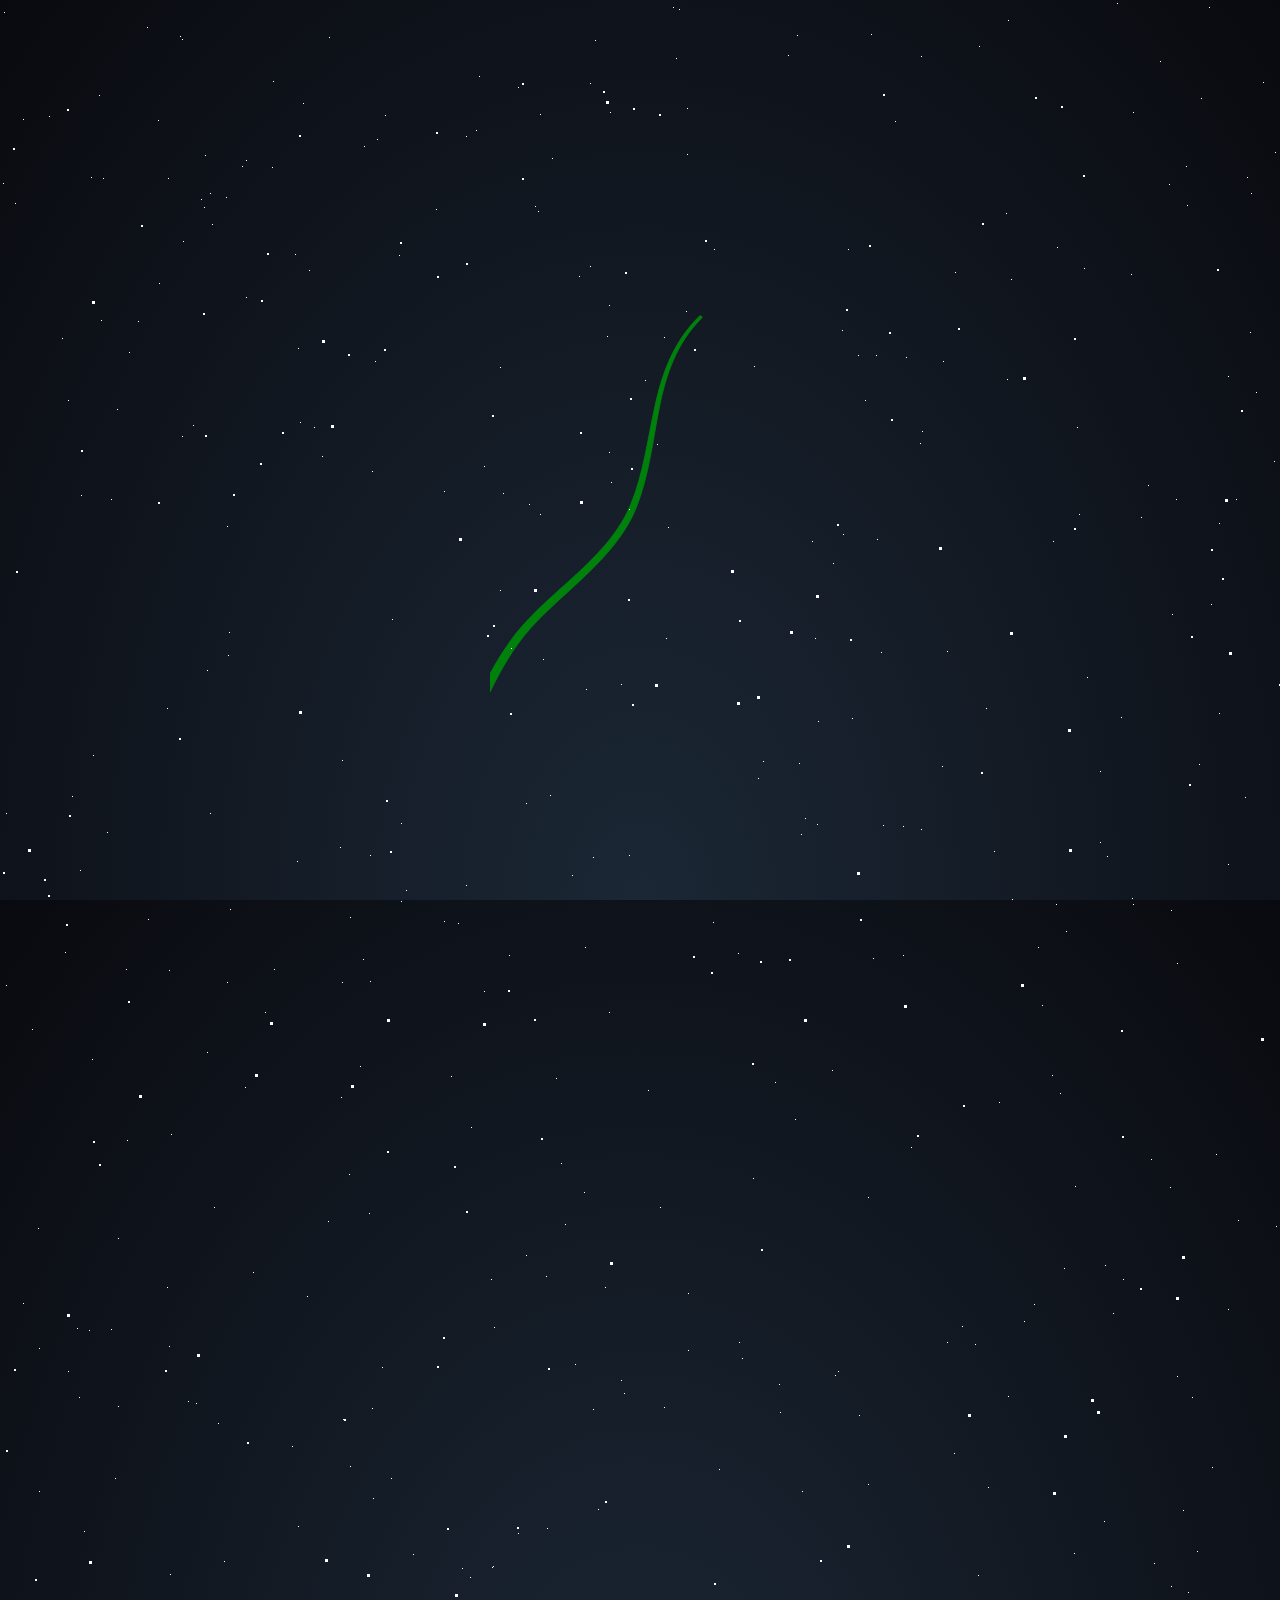
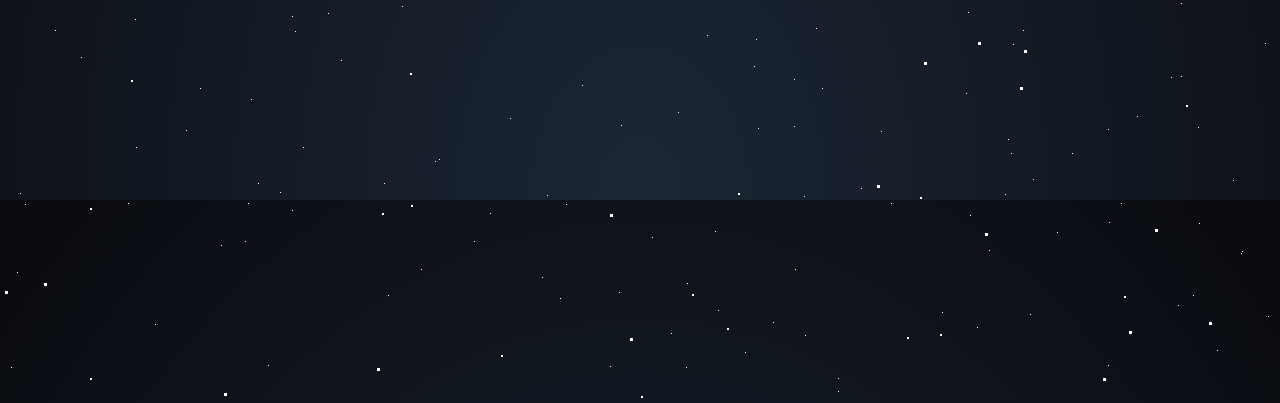
==== index.html @ ac20fe8d "commit" ====
<!DOCTYPE html>
<html lang="en">

<head>
   <meta charset="UTF-8">
   <title>SVG Flower with Stars Background</title>
   <link rel="stylesheet" href="src/style.css">

</head>

<body>

   <audio src="src/beatutiful.mp3" autoplay></audio>

   <div id="lyrics">

   </div>


   <div class="svg-container">
      <svg
   xmlns:dc="http://purl.org/dc/elements/1.1/"
   xmlns:cc="http://creativecommons.org/ns#"
   xmlns:rdf="http://www.w3.org/1999/02/22-rdf-syntax-ns#"
   xmlns:svg="http://www.w3.org/2000/svg"
   xmlns="http://www.w3.org/2000/svg"
   xmlns:sodipodi="http://sodipodi.sourceforge.net/DTD/sodipodi-0.dtd"
   xmlns:inkscape="http://www.inkscape.org/namespaces/inkscape"
   width="368.48474"
   height="605.69153"
   viewBox="0 0 368.48475 605.69154"
   id="svg2"
   version="1.1"
   inkscape:version="0.91 r13725"
   sodipodi:docname="flower.svg">
  <defs
     id="defs4" />
  <sodipodi:namedview
     id="base"
     pagecolor="#ffffff"
     bordercolor="#666666"
     borderopacity="1.0"
     inkscape:pageopacity="0.0"
     inkscape:pageshadow="2"
     inkscape:zoom="1.979899"
     inkscape:cx="271.61047"
     inkscape:cy="441.21893"
     inkscape:document-units="px"
     inkscape:current-layer="layer1"
     showgrid="false"
     units="px"
     inkscape:window-width="2560"
     inkscape:window-height="1017"
     inkscape:window-x="-8"
     inkscape:window-y="-8"
     inkscape:window-maximized="1"
     fit-margin-top="0"
     fit-margin-left="-10"
     fit-margin-right="0"
     fit-margin-bottom="0" />
  <metadata
     id="metadata7">
    <rdf:RDF>
      <cc:Work
         rdf:about="">
        <dc:format>image/svg+xml</dc:format>
        <dc:type
           rdf:resource="http://purl.org/dc/dcmitype/StillImage" />
        <dc:title></dc:title>
      </cc:Work>
    </rdf:RDF>
  </metadata>
  <g
     inkscape:label="Layer 1"
     inkscape:groupmode="layer"
     id="layer1"
     transform="translate(12.880377,-469.54497)"
     class="SVGFlower">
    <path
       style="color:#000000;font-style:normal;font-variant:normal;font-weight:normal;font-stretch:normal;font-size:medium;line-height:normal;font-family:sans-serif;text-indent:0;text-align:start;text-decoration:none;text-decoration-line:none;text-decoration-style:solid;text-decoration-color:#000000;letter-spacing:normal;word-spacing:normal;text-transform:none;direction:ltr;block-progression:tb;writing-mode:lr-tb;baseline-shift:baseline;text-anchor:start;white-space:normal;clip-rule:nonzero;display:inline;overflow:visible;visibility:visible;opacity:1;isolation:auto;mix-blend-mode:normal;color-interpolation:sRGB;color-interpolation-filters:linearRGB;solid-color:#000000;solid-opacity:1;fill:#00810b;fill-rule:nonzero;stroke:#00810b;stroke-width:1;stroke-linecap:round;stroke-linejoin:round;stroke-miterlimit:4;stroke-dashoffset:0;stroke-opacity:1;color-rendering:auto;image-rendering:auto;shape-rendering:auto;text-rendering:auto;enable-background:accumulate"
       d="m 244.40663,610.87485 c -32.74919,32.24532 -45.82166,70.70354 -54.78266,110.98655 -9.00856,40.4968 -13.73751,81.73332 -29.83986,120.86604 -12.00716,29.46002 -33.62572,53.93453 -57.81914,77.05034 -23.961354,22.89409 -51.010403,44.91283 -72.419036,68.56443 -10.632699,11.67529 -20.4263623,25.07939 -29.13470734,38.98689 -8.47704596,13.538 -15.97819966,27.571 -22.28686266,40.9957 -1.222167,2.6008 -0.152344,5.5796 2.248407,6.2604 0.324885,0.092 0.672106,0.1368 1.035841,0.1465 2.873846,0.076 5.222726,-0.7676 5.843016,-2.0985 12.41690266,-26.641 29.499519,-55.6338 49.318249,-77.96919 20.945443,-23.43109 46.967165,-44.78273 71.470143,-68.5818 24.2996,-23.60152 46.64856,-49.2342 59.0029,-80.45207 15.82282,-40.2177 20.04069,-82.86799 28.14253,-122.59914 8.14085,-39.92249 20.26307,-77.69866 51.80311,-109.57422 0.85371,-0.86278 0.85371,-2.19256 0,-2.33558 -0.40372,-0.0676 -0.79618,-0.14653 -1.16771,-0.24635 z"
       id="path4694"
       inkscape:connector-curvature="0"
       class="stem-big"
       sodipodi:nodetypes="cscscssccscscssccc" />
    <path
       style="color:#000000;font-style:normal;font-variant:normal;font-weight:normal;font-stretch:normal;font-size:medium;line-height:normal;font-family:sans-serif;text-indent:0;text-align:start;text-decoration:none;text-decoration-line:none;text-decoration-style:solid;text-decoration-color:#000000;letter-spacing:normal;word-spacing:normal;text-transform:none;direction:ltr;block-progression:tb;writing-mode:lr-tb;baseline-shift:baseline;text-anchor:start;white-space:normal;clip-rule:nonzero;display:inline;overflow:visible;visibility:visible;opacity:1;isolation:auto;mix-blend-mode:normal;color-interpolation:sRGB;color-interpolation-filters:linearRGB;solid-color:#000000;solid-opacity:1;fill:#00810b;fill-rule:nonzero;stroke:#00810b;stroke-width:1px;stroke-linecap:butt;stroke-linejoin:round;stroke-miterlimit:4;stroke-dashoffset:0;color-rendering:auto;image-rendering:auto;shape-rendering:auto;text-rendering:auto;enable-background:accumulate"
       d="m 195.80124,481.05266 c -15.82778,0.75176 -31.01445,7.65763 -40.65234,22.01367 -5.41324,8.06324 -8.02587,19.2076 -6.61133,29.31836 1.41453,10.11076 6.92409,19.22033 17.72265,22.94922 4.14882,1.43264 10.99605,0.50478 15.86329,-2.18359 2.43362,-1.34419 4.38599,-3.15245 5.14648,-5.42774 0.76049,-2.27529 -0.23951,-4.46639 -2.51255,-7.32729 l -0.29018,0.13003 c 2.13328,2.68499 2.50171,4.94543 1.85546,6.8789 -0.64624,1.93348 -2.38381,3.59996 -4.68164,4.86914 -4.59565,2.53838 -11.37188,3.38696 -15.05468,2.11524 -10.42467,-3.59978 -15.68163,-12.30032 -17.0586,-22.14258 -1.37697,-9.84226 1.19347,-20.79148 6.45118,-28.62305 9.44992,-14.07605 24.3003,-20.8328 39.86914,-21.57226 15.56884,-0.73946 31.83692,4.56425 43.99804,14.60742 35.74981,29.52368 34.33515,81.66697 4.46009,114.28237 l 2.94616,2.23632 c 30.23222,-33.00531 29.46715,-87.36246 -6.76953,-117.28822 -12.36511,-10.21163 -28.85385,-15.5877 -44.68164,-14.83594 z"
       id="path4700"
       inkscape:connector-curvature="0"
       sodipodi:nodetypes="ssssssccsssssssccss"
       class="stem-small" />
    <path
       style="color:#000000;font-style:normal;font-variant:normal;font-weight:normal;font-stretch:normal;font-size:medium;line-height:normal;font-family:sans-serif;text-indent:0;text-align:start;text-decoration:none;text-decoration-line:none;text-decoration-style:solid;text-decoration-color:#000000;letter-spacing:normal;word-spacing:normal;text-transform:none;direction:ltr;block-progression:tb;writing-mode:lr-tb;baseline-shift:baseline;text-anchor:start;white-space:normal;clip-rule:nonzero;display:inline;overflow:visible;visibility:visible;opacity:1;isolation:auto;mix-blend-mode:normal;color-interpolation:sRGB;color-interpolation-filters:linearRGB;solid-color:#000000;solid-opacity:1;fill:#00810b;fill-rule:evenodd;stroke:#00810b;stroke-width:1px;stroke-linecap:butt;stroke-linejoin:round;stroke-miterlimit:4;stroke-dashoffset:0;color-rendering:auto;image-rendering:auto;shape-rendering:auto;text-rendering:auto;enable-background:accumulate"
       d="m 276.44382,625.21086 c 4.25407,0.13319 8.47717,0.65148 12.58789,1.56446 16.44288,3.65188 31.09923,13.63407 38.5957,30.41406 4.20932,9.42208 4.92765,21.56699 1.61719,31.89844 -3.31046,10.33144 -10.72379,18.8698 -22.70312,20.82031 -4.59179,0.74764 -11.59687,-1.46184 -16.20313,-5.1543 -2.30313,-1.84623 -4.01712,-4.09074 -4.40039,-6.60156 -0.38327,-2.51082 0.8467,-4.98861 3.74147,-7.57043 l 0.0462,0.0286 c -2.7271,2.43228 -3.12827,5.23691 -2.79938,7.39146 0.32889,2.15454 1.85502,4.2215 4.03711,5.9707 4.36418,3.49841 11.31279,5.61764 15.41797,4.94922 11.58891,-1.88694 18.68242,-10.06541 21.91016,-20.13867 3.22773,-10.07326 2.51738,-22.02018 -1.57813,-31.1875 -7.35892,-16.47209 -21.70863,-26.24807 -37.89844,-29.84375 -16.1898,-3.59568 -34.20515,-0.98144 -48.77539,7.3457 -15.64208,8.93972 -26.38931,25.87372 -32.81802,42.65239 l -2.95585,-4.52626 c 6.50745,-16.98421 19.41913,-29.92983 35.27778,-38.99332 11.09995,-6.34381 24.13817,-9.4191 36.90039,-9.01953 z"
       id="path4702"
       inkscape:connector-curvature="0"
       sodipodi:nodetypes="cssssssccsssssssccssc"
       class="stem-small" />
    <g
       id="g5781"
       class="flower">
      <path
         inkscape:connector-curvature="0"
         id="path4734"
         d="m 303.40278,700.46724 c -3.53224,5.1313 -0.16621,12.59016 -5.93984,14.85187 -5.77402,2.2617 -8.77873,-5.1803 -14.74901,-6.71952 -5.97028,-1.53923 -10.71016,2.76401 -14.63336,-2.0816 -3.92321,-4.84561 2.1659,-9.22291 2.05707,-15.38164 -0.10884,-6.15872 -7.00797,-9.87432 -3.59947,-14.9967 3.4085,-5.12238 9.76524,-1.0184 15.53196,-3.134 5.76671,-2.1156 6.9188,-9.69654 12.8842,-7.97968 5.96539,1.71687 4.49519,9.60819 8.20569,14.59199 3.7105,4.98381 10.31763,3.89079 10.61351,10.00956 0.29587,6.11877 -6.83852,5.70842 -10.37075,10.83972 z"
         inkscape:transform-center-y="2.0661456"
         inkscape:transform-center-x="-0.33246363"
         style="fill:#ffd870;fill-opacity:1;fill-rule:nonzero;stroke:#fff5a2;stroke-width:7.72264194;stroke-linecap:butt;stroke-linejoin:round;stroke-miterlimit:4;stroke-dasharray:none;stroke-dashoffset:90;stroke-opacity:1" />
      <path
         inkscape:connector-curvature="0"
         id="path4738"
         d="m 297.8363,690.01812 a 9.5769472,8.080225 0.77906211 0 1 -9.68593,7.94925 9.5769472,8.080225 0.77906211 0 1 -9.46619,-8.20969 9.5769472,8.080225 0.77906211 0 1 9.68592,-7.94926 9.5769472,8.080225 0.77906211 0 1 9.4662,8.2097 z"
         style="fill:#a16c3f;fill-opacity:1;fill-rule:nonzero;stroke:#bd901f;stroke-width:2.24567938;stroke-linecap:butt;stroke-linejoin:round;stroke-miterlimit:4;stroke-dasharray:none;stroke-dashoffset:90;stroke-opacity:1" />
    </g>
    <g
       id="g5793"
       class="leaf">
      <path
         sodipodi:nodetypes="cscsc"
         inkscape:connector-curvature="0"
         id="path4811-5-8"
         d="m 188.89562,771.01244 c 0,0 5.67345,-28.05845 26.64143,-47.73756 20.968,-19.67911 41.94919,-16.63686 41.94919,-16.63686 0,0 1.70689,21.13179 -19.26111,40.81091 -20.96798,19.67909 -49.32951,23.56351 -49.32951,23.56351 z"
         style="fill:#2da537;fill-opacity:1;fill-rule:evenodd;stroke:none;stroke-width:1px;stroke-linecap:butt;stroke-linejoin:miter;stroke-opacity:1" />
      <path
         sodipodi:nodetypes="ccccccccccccccccccccccccccccccccccccccc"
         inkscape:connector-curvature="0"
         id="path4820-3-1"
         d="m 204.81964,763.10664 -6.45442,-0.98169 -0.81302,-6.76172 m 11.35478,3.9073 -6.45442,-0.98169 -0.81302,-6.76173 m 11.35479,3.9073 -6.45443,-0.98169 -0.81302,-6.76172 m 15.44628,5.06044 -10.54591,-2.13483 -1.54025,-11.36348 m 12.08205,8.50907 -6.45444,-0.98171 -0.81301,-6.76171 m 11.3548,3.9073 -6.45444,-0.98171 -0.81302,-6.76171 m 11.35479,3.90731 -6.45443,-0.98169 -0.81302,-6.76173 m 11.35481,3.9073 -6.45443,-0.98169 -0.81302,-6.76173 m 15.44626,5.06044 -10.54589,-2.13482 -1.54025,-11.36349 m 12.08205,8.50907 -6.45444,-0.9817 -0.81301,-6.76171 m 11.35479,3.9073 -6.45443,-0.98171 -0.81302,-6.76171 m 11.35479,3.9073 -6.45443,-0.98169 -0.81302,-6.76172 m 11.35481,3.90731 -6.45443,-0.98171 -0.81302,-6.76172"
         style="fill:none;fill-rule:evenodd;stroke:#00810b;stroke-width:1.12111151px;stroke-linecap:round;stroke-linejoin:round;stroke-opacity:1" />
      <path
         inkscape:connector-curvature="0"
         id="path4851-1"
         d="m 183.89932,778.11772 34.79362,-33.61585 34.86212,-33.54286 a 0.52051605,0.52051605 0 0 0 -0.71242,-0.75908 l -35.68415,32.667 -35.75265,32.59401 a 1.821807,1.821807 0 1 0 2.49348,2.65678 z"
         style="fill:#00810b;fill-opacity:1;fill-rule:evenodd;stroke:none;stroke-width:1px;stroke-linecap:butt;stroke-linejoin:miter;stroke-opacity:1" />
    </g>
    <g
       id="g5798"
       class="leaf">
      <path
         sodipodi:nodetypes="cscsc"
         inkscape:connector-curvature="0"
         id="path4811-5-8-6"
         d="m 185.891,730.59468 c 0,0 -20.28002,-15.51446 -27.86424,-40.01734 -7.58423,-24.5029 3.05467,-40.13667 3.05467,-40.13667 0,0 17.61053,6.8899 25.19475,31.3928 7.58423,24.50288 -0.38518,48.76121 -0.38518,48.76121 z"
         style="fill:#2da537;fill-opacity:1;fill-rule:evenodd;stroke:none;stroke-width:1px;stroke-linecap:butt;stroke-linejoin:miter;stroke-opacity:1" />
      <path
         sodipodi:nodetypes="ccccccccccccccccccccccccccccccccccccccc"
         inkscape:connector-curvature="0"
         id="path4820-3-1-8"
         d="m 185.77538,714.73715 -3.30957,4.7915 -5.73927,-1.99068 m 7.57043,-7.57726 -3.30957,4.7915 -5.73927,-1.99068 m 7.57042,-7.57726 -3.30957,4.7915 -5.73927,-1.99069 m 10.094,-10.40715 -5.83314,7.62139 -9.71317,-3.20597 m 11.54433,-6.36196 -3.30958,4.7915 -5.73927,-1.99069 m 7.57044,-7.57727 -3.30959,4.79152 -5.73926,-1.99069 m 7.57043,-7.57726 -3.30957,4.79151 -5.73928,-1.99069 m 7.57044,-7.57727 -3.30958,4.79151 -5.73927,-1.99069 m 10.09399,-10.40715 -5.83313,7.62139 -9.71317,-3.20598 m 11.54433,-6.36196 -3.30958,4.7915 -5.73926,-1.99068 m 7.57042,-7.57726 -3.30957,4.7915 -5.73927,-1.99068 m 7.57042,-7.57726 -3.30957,4.7915 -5.73926,-1.99069 m 7.57043,-7.57726 -3.30958,4.7915 -5.73927,-1.99069"
         style="fill:none;fill-rule:evenodd;stroke:#00810b;stroke-width:1px;stroke-linecap:round;stroke-linejoin:round;stroke-opacity:1" />
      <path
         inkscape:connector-curvature="0"
         id="path4851-1-2"
         d="M 189.63542,737.37752 176.2799,696.34265 163.00967,655.28137 a 0.46428941,0.46428941 0 0 0 -0.88706,0.27456 l 12.24671,41.37808 12.16142,41.40449 a 1.6250016,1.6250016 0 0 0 3.10468,-0.96098 z"
         style="fill:#00810b;fill-opacity:1;fill-rule:evenodd;stroke:none;stroke-width:1px;stroke-linecap:butt;stroke-linejoin:miter;stroke-opacity:1" />
    </g>
    <g
       id="g5808"
       class="leaf">
      <path
         sodipodi:nodetypes="cscsc"
         inkscape:connector-curvature="0"
         id="path4811-5-8-1"
         d="m 248.55893,613.29183 c 0,0 9.58676,-12.88213 24.93162,-17.85576 15.34488,-4.97363 25.26464,1.58601 25.26464,1.58601 0,0 -4.18565,11.13151 -19.53053,16.10513 -15.34488,4.97363 -30.66573,0.16462 -30.66573,0.16462 z"
         style="fill:#2da537;fill-opacity:1;fill-rule:evenodd;stroke:none;stroke-width:1px;stroke-linecap:butt;stroke-linejoin:miter;stroke-opacity:1" />
      <path
         sodipodi:nodetypes="ccccccccccccccccccccccccccccccccccccccc"
         inkscape:connector-curvature="0"
         id="path4820-3-1-7"
         d="m 258.52965,613.08683 -3.04065,-2.04119 1.20395,-3.62562 m 4.82797,4.69729 -3.04066,-2.04119 1.20395,-3.62562 m 4.82797,4.69729 -3.04065,-2.04117 1.20395,-3.62563 m 6.62854,6.26057 -4.84122,-3.60446 1.93497,-6.13468 m 4.09691,7.20634 -3.04066,-2.04119 1.20395,-3.62562 m 4.82798,4.6973 -3.04066,-2.04119 1.20395,-3.62562 m 4.82797,4.6973 -3.04066,-2.04119 1.20395,-3.62563 m 4.82798,4.6973 -3.04066,-2.04118 1.20395,-3.62563 m 6.62854,6.26058 -4.84122,-3.60446 1.93497,-6.13469 m 4.09691,7.20634 -3.04065,-2.04118 1.20395,-3.62562 m 4.82797,4.69729 -3.04066,-2.04118 1.20395,-3.62562 m 4.82797,4.69729 -3.04066,-2.04119 1.20395,-3.62562 m 4.82798,4.6973 -3.04066,-2.04119 1.20395,-3.62563"
         style="fill:none;fill-rule:evenodd;stroke:#00810b;stroke-width:0.62888545px;stroke-linecap:round;stroke-linejoin:round;stroke-opacity:1" />
      <path
         inkscape:connector-curvature="0"
         id="path4851-1-3"
         d="m 244.32492,615.70303 25.69253,-8.74073 25.70984,-8.68731 a 0.29198633,0.29198633 0 0 0 -0.18006,-0.55552 l -25.9176,8.04634 -25.93491,7.99292 a 1.0219411,1.0219411 0 1 0 0.6302,1.9443 z"
         style="fill:#00810b;fill-opacity:1;fill-rule:evenodd;stroke:none;stroke-width:1px;stroke-linecap:butt;stroke-linejoin:miter;stroke-opacity:1" />
    </g>
    <g
       id="g5818"
       class="leaf">
      <path
         sodipodi:nodetypes="cscsc"
         inkscape:connector-curvature="0"
         id="path4811-5-8-3"
         d="m 319.26446,642.30107 c 0,0 11.69365,-2.63392 22.80265,2.0111 11.10902,4.64503 13.53724,13.18375 13.53724,13.18375 0,0 -7.78348,4.26888 -18.8925,-0.37614 -11.109,-4.64503 -17.44739,-14.81871 -17.44739,-14.81871 z"
         style="fill:#2da537;fill-opacity:1;fill-rule:evenodd;stroke:none;stroke-width:1px;stroke-linecap:butt;stroke-linejoin:miter;stroke-opacity:1" />
      <path
         sodipodi:nodetypes="ccccccccccccccccccccccccccccccccccccccc"
         inkscape:connector-curvature="0"
         id="path4820-3-1-87"
         d="m 325.01102,647.03348 -0.72948,-2.63462 2.44488,-1.46791 m 0.45012,5.008 -0.72948,-2.63461 2.44489,-1.46792 m 0.45011,5.00799 -0.72946,-2.63459 2.44487,-1.46793 m 0.70968,6.76893 -0.98903,-4.39552 4.07899,-2.53342 m -1.184,6.07348 -0.72947,-2.63459 2.44487,-1.46793 m 0.45013,5.008 -0.72949,-2.6346 2.44488,-1.46792 m 0.45012,5.008 -0.72947,-2.6346 2.44488,-1.46793 m 0.45013,5.008 -0.72948,-2.63459 2.44489,-1.46793 m 0.70967,6.76893 -0.98903,-4.39553 4.07899,-2.53342 m -1.18399,6.0735 -0.72947,-2.63462 2.44488,-1.46791 m 0.45012,5.008 -0.72947,-2.63461 2.44488,-1.46792 m 0.45012,5.008 -0.72947,-2.63461 2.44488,-1.46792 m 0.45011,5.00801 -0.72947,-2.63461 2.44488,-1.46792"
         style="fill:none;fill-rule:evenodd;stroke:#00810b;stroke-width:0.4694398px;stroke-linecap:round;stroke-linejoin:round;stroke-opacity:1" />
      <path
         inkscape:connector-curvature="0"
         id="path4851-1-5"
         d="m 315.69405,641.60775 18.80119,7.54335 18.78502,7.58201 a 0.21795419,0.21795419 0 0 0 0.16816,-0.40216 l -18.59099,-8.04606 -18.57482,-8.08472 a 0.76283969,0.76283969 0 0 0 -0.58856,1.40758 z"
         style="fill:#00810b;fill-opacity:1;fill-rule:evenodd;stroke:none;stroke-width:1px;stroke-linecap:butt;stroke-linejoin:miter;stroke-opacity:1" />
    </g>
    <g
       id="g5813"
       class="leaf">
      <path
         sodipodi:nodetypes="cscsc"
         inkscape:connector-curvature="0"
         id="path4811-5-8-3-9"
         d="m 252.63271,597.33553 c 0,0 -6.75094,-9.90474 -6.51827,-21.94352 0.23267,-12.03878 7.27937,-17.43786 7.27937,-17.43786 0,0 6.83284,5.66731 6.60017,17.7061 -0.23267,12.03878 -7.36127,21.67528 -7.36127,21.67528 z"
         style="fill:#2da537;fill-opacity:1;fill-rule:evenodd;stroke:none;stroke-width:1px;stroke-linecap:butt;stroke-linejoin:miter;stroke-opacity:1" />
      <path
         sodipodi:nodetypes="ccccccccccccccccccccccccccccccccccccccc"
         inkscape:connector-curvature="0"
         id="path4820-3-1-87-7"
         d="m 254.91931,590.25102 -2.18152,1.64752 -2.26438,-1.73345 m 4.49124,-2.26083 -2.18151,1.64751 -2.26438,-1.73344 m 4.49124,-2.26083 -2.18151,1.64749 -2.26437,-1.73344 m 6.0332,-3.14997 -3.72346,2.53664 -3.8563,-2.861 m 6.08315,-1.13326 -2.1815,1.6475 -2.26437,-1.73343 m 4.49124,-2.26085 -2.18151,1.64753 -2.26437,-1.73345 m 4.49124,-2.26083 -2.18151,1.6475 -2.26439,-1.73344 m 4.49125,-2.26085 -2.18151,1.64752 -2.26439,-1.73345 m 6.03322,-3.14998 -3.72348,2.53665 -3.85629,-2.861 m 6.08316,-1.13327 -2.18152,1.6475 -2.26437,-1.73343 m 4.49124,-2.26085 -2.18151,1.64751 -2.26438,-1.73345 m 4.49124,-2.26083 -2.18152,1.64751 -2.26437,-1.73345 m 4.49126,-2.26083 -2.18152,1.64751 -2.26437,-1.73345"
         style="fill:none;fill-rule:evenodd;stroke:#00810b;stroke-width:0.4694398px;stroke-linecap:round;stroke-linejoin:round;stroke-opacity:1" />
      <path
         inkscape:connector-curvature="0"
         id="path4851-1-5-3"
         d="m 253.30144,600.91061 0.0981,-20.25776 0.13996,-20.25696 a 0.21795419,0.21795419 0 0 0 -0.43582,-0.008 l -0.64284,20.24723 -0.68475,20.24643 a 0.76284261,0.76284261 0 0 0 1.5254,0.0295 z"
         style="fill:#00810b;fill-opacity:1;fill-rule:evenodd;stroke:none;stroke-width:1px;stroke-linecap:butt;stroke-linejoin:miter;stroke-opacity:1" />
    </g>
    <g
       id="g5833"
       class="leaf">
      <path
         sodipodi:nodetypes="cscsc"
         inkscape:connector-curvature="0"
         id="path4811-5-8-3-0"
         d="m 181.15888,483.20822 c 0,0 -6.98706,3.10533 -14.51567,1.58418 -7.52861,-1.52115 -10.11199,-6.56016 -10.11199,-6.56016 0,0 4.33711,-3.64073 11.86573,-2.11959 7.52861,1.52115 12.76193,7.09557 12.76193,7.09557 z"
         style="fill:#2da537;fill-opacity:1;fill-rule:evenodd;stroke:none;stroke-width:1px;stroke-linecap:butt;stroke-linejoin:miter;stroke-opacity:1" />
      <path
         sodipodi:nodetypes="ccccccccccccccccccccccccccccccccccccccc"
         inkscape:connector-curvature="0"
         id="path4820-3-1-87-6"
         d="m 176.97404,480.964 0.78474,1.55725 -1.3465,1.22305 m -0.90582,-3.07682 0.78474,1.55724 -1.34651,1.22306 m -0.90582,-3.07681 0.78474,1.55723 -1.3465,1.22305 m -1.28769,-4.14608 1.16661,2.62649 -2.23597,2.0933 m -0.0163,-3.94704 0.78474,1.55723 -1.3465,1.22306 m -0.90582,-3.07682 0.78475,1.55723 -1.3465,1.22305 m -0.90583,-3.07681 0.78474,1.55724 -1.3465,1.22305 m -0.90583,-3.07682 0.78475,1.55724 -1.34652,1.22306 m -1.28768,-4.14606 1.16661,2.62648 -2.23597,2.0933 m -0.0164,-3.94706 0.78474,1.55724 -1.3465,1.22305 m -0.90583,-3.07681 0.78475,1.55724 -1.34651,1.22306 m -0.90582,-3.07682 0.78474,1.55724 -1.3465,1.22305 m -0.90583,-3.07682 0.78476,1.55725 -1.34651,1.22304"
         style="fill:none;fill-rule:evenodd;stroke:#00810b;stroke-width:0.29944685px;stroke-linecap:round;stroke-linejoin:round;stroke-opacity:1" />
      <path
         inkscape:connector-curvature="0"
         id="path4851-1-5-0"
         d="m 183.47888,483.19692 -12.70198,-2.37549 -12.69669,-2.4017 a 0.13903683,0.13903683 0 1 0 -0.0551,0.27256 l 12.63314,2.71617 12.62785,2.74238 a 0.48660112,0.48660112 0 0 0 0.19274,-0.95392 z"
         style="fill:#00810b;fill-opacity:1;fill-rule:evenodd;stroke:none;stroke-width:1px;stroke-linecap:butt;stroke-linejoin:miter;stroke-opacity:1" />
    </g>
    <g
       id="g5828"
       class="leaf">
      <path
         sodipodi:nodetypes="cscsc"
         inkscape:connector-curvature="0"
         id="path4811-5-8-3-0-3"
         d="m 174.32893,488.39288 c 0,0 0.74467,6.1058 -2.19719,11.53948 -2.94184,5.4337 -7.42622,6.23525 -7.42622,6.23525 0,0 -1.78014,-4.19322 1.16171,-9.62692 2.94184,-5.43369 8.4617,-8.14781 8.4617,-8.14781 z"
         style="fill:#2da537;fill-opacity:1;fill-rule:evenodd;stroke:none;stroke-width:1px;stroke-linecap:butt;stroke-linejoin:miter;stroke-opacity:1" />
      <path
         sodipodi:nodetypes="ccccccccccccccccccccccccccccccccccccccc"
         inkscape:connector-curvature="0"
         id="path4820-3-1-87-6-4"
         d="m 171.61769,491.0841 1.38263,-0.23724 0.62402,1.32366 m -2.58011,-0.0272 1.38263,-0.23724 0.62402,1.32367 m -2.58012,-0.0272 1.38263,-0.23724 0.62401,1.32365 m -3.49254,0.015 2.29505,-0.27938 1.08417,2.2127 m -3.04024,-0.91629 1.38262,-0.23724 0.62403,1.32367 m -2.58012,-0.0272 1.38263,-0.23723 0.624,1.32365 m -2.5801,-0.0272 1.38263,-0.23723 0.62401,1.32366 m -2.58011,-0.0272 1.38263,-0.23724 0.62401,1.32367 m -3.49252,0.015 2.29504,-0.27938 1.08416,2.21269 m -3.04027,-0.91621 1.38263,-0.23724 0.62402,1.32366 m -2.58011,-0.0272 1.38263,-0.23723 0.62402,1.32366 m -2.58012,-0.0272 1.38263,-0.23723 0.62402,1.32365 m -2.58013,-0.0272 1.38264,-0.23723 0.62401,1.32365"
         style="fill:none;fill-rule:evenodd;stroke:#00810b;stroke-width:0.240897px;stroke-linecap:round;stroke-linejoin:round;stroke-opacity:1" />
      <path
         inkscape:connector-curvature="0"
         id="path4851-1-5-0-8"
         d="m 174.86618,486.60547 -4.8165,9.21245 -4.83542,9.2022 a 0.11184924,0.11184924 0 1 0 0.19672,0.1065 l 5.06238,-9.07932 5.0813,-9.06907 a 0.39145761,0.39145761 0 0 0 -0.68848,-0.37276 z"
         style="fill:#00810b;fill-opacity:1;fill-rule:evenodd;stroke:none;stroke-width:1px;stroke-linecap:butt;stroke-linejoin:miter;stroke-opacity:1" />
    </g>
    <g
       id="g5823"
       class="leaf">
      <path
         sodipodi:nodetypes="cscsc"
         inkscape:connector-curvature="0"
         id="path4811-5-8-3-0-5"
         d="m 322.02357,651.42713 c 0,0 3.14869,6.96763 1.67435,14.50556 -1.47434,7.5379 -6.4972,10.15255 -6.4972,10.15255 0,0 -3.66761,-4.31441 -2.19329,-11.85233 1.47434,-7.53791 7.01614,-12.80578 7.01614,-12.80578 z"
         style="fill:#2da537;fill-opacity:1;fill-rule:evenodd;stroke:none;stroke-width:1px;stroke-linecap:butt;stroke-linejoin:miter;stroke-opacity:1" />
      <path
         sodipodi:nodetypes="ccccccccccccccccccccccccccccccccccccccc"
         inkscape:connector-curvature="0"
         id="path4820-3-1-87-6-3"
         d="m 319.80539,655.62584 1.55235,-0.7944 1.23141,1.33887 m -3.07114,0.92492 1.55233,-0.7944 1.23141,1.33888 m -3.07113,0.92493 1.55232,-0.7944 1.2314,1.33887 m -4.138,1.31343 2.61918,-1.18291 2.10717,2.22292 m -3.94688,0.0408 1.55233,-0.7944 1.23141,1.33886 m -3.07115,0.92494 1.55233,-0.79442 1.23141,1.33888 m -3.07114,0.92492 1.55234,-0.7944 1.2314,1.33888 m -3.07114,0.92492 1.55233,-0.7944 1.23142,1.33888 m -4.13799,1.31342 2.61918,-1.1829 2.10716,2.22293 m -3.94688,0.0409 1.55233,-0.7944 1.23139,1.33886 m -3.07112,0.92493 1.55234,-0.79441 1.2314,1.3389 m -3.07114,0.92491 1.55234,-0.7944 1.23139,1.33887 m -3.07113,0.92494 1.55235,-0.79443 1.23138,1.33889"
         style="fill:none;fill-rule:evenodd;stroke:#00810b;stroke-width:0.29944685px;stroke-linecap:round;stroke-linejoin:round;stroke-opacity:1" />
      <path
         inkscape:connector-curvature="0"
         id="path4851-1-5-0-2"
         d="m 321.99785,649.10725 -2.29651,12.71649 -2.32275,12.71135 a 0.13902889,0.13902889 0 0 0 0.27288,0.0534 l 2.63762,-12.64978 2.66386,-12.64464 a 0.48660112,0.48660112 0 0 0 -0.9551,-0.1868 z"
         style="fill:#00810b;fill-opacity:1;fill-rule:evenodd;stroke:none;stroke-width:1px;stroke-linecap:butt;stroke-linejoin:miter;stroke-opacity:1" />
    </g>
    <g
       id="g5803"
       class="leaf">
      <path
         sodipodi:nodetypes="cscsc"
         inkscape:connector-curvature="0"
         id="path4811-5-8-3-0-4"
         d="m 214.28335,648.04094 c 0,0 -14.98812,-12.65065 -19.90423,-31.72979 -4.9161,-19.07913 3.82258,-30.68204 3.82258,-30.68204 0,0 13.25766,5.93512 18.17381,25.01427 4.9161,19.07913 -2.09216,37.39756 -2.09216,37.39756 z"
         style="fill:#2da537;fill-opacity:1;fill-rule:evenodd;stroke:none;stroke-width:1px;stroke-linecap:butt;stroke-linejoin:miter;stroke-opacity:1" />
      <path
         sodipodi:nodetypes="ccccccccccccccccccccccccccccccccccccccc"
         inkscape:connector-curvature="0"
         id="path4820-3-1-87-6-9"
         d="m 214.77892,635.87005 -2.71584,3.55432 -4.33005,-1.73882 m 6.08756,-5.53466 -2.71581,3.5543 -4.33008,-1.73881 m 6.08753,-5.53466 -2.71578,3.55428 -4.33006,-1.7388 m 8.12804,-7.6129 -4.75627,5.63251 -7.33424,-2.81766 m 9.09177,-4.45561 -2.7158,3.55428 -4.33007,-1.73879 m 6.08757,-5.53467 -2.71578,3.5543 -4.33005,-1.73879 m 6.08754,-5.53467 -2.71583,3.55428 -4.33004,-1.73879 m 6.08755,-5.5347 -2.7158,3.55432 -4.3301,-1.73883 m 8.128,-7.61286 -4.75624,5.63249 -7.33425,-2.81764 m 9.09167,-4.45596 -2.71582,3.55429 -4.33004,-1.7388 m 6.08752,-5.53468 -2.7158,3.55432 -4.33009,-1.73882 m 6.08757,-5.53466 -2.71581,3.55428 -4.33005,-1.73879 m 6.08754,-5.53469 -2.71581,3.55435 -4.33004,-1.73882"
         style="fill:none;fill-rule:evenodd;stroke:#00810b;stroke-width:0.76812828px;stroke-linecap:round;stroke-linejoin:round;stroke-opacity:1" />
      <path
         inkscape:connector-curvature="0"
         id="path4851-1-5-0-4"
         d="m 216.90629,653.38299 -8.73496,-31.97587 -8.66854,-31.99298 a 0.35663124,0.35663124 0 1 0 -0.6907,0.17798 l 7.87158,32.19833 7.80516,32.21544 a 1.2482104,1.2482104 0 1 0 2.41746,-0.6229 z"
         style="fill:#00810b;fill-opacity:1;fill-rule:evenodd;stroke:none;stroke-width:1px;stroke-linecap:butt;stroke-linejoin:miter;stroke-opacity:1" />
    </g>
    <g
       id="g5785"
       class="flower">
      <path
         inkscape:connector-curvature="0"
         id="path4734-0"
         d="m 269.59669,521.40757 c -4.77121,6.57743 -0.6221,16.41208 -8.22368,19.17544 -7.60207,2.76332 -11.28057,-7.0377 -19.0162,-9.23706 -7.73563,-2.19937 -14.05493,3.2594 -19.01473,-3.18554 -4.9598,-6.44493 3.12127,-11.95685 3.17764,-19.99126 0.0564,-8.03441 -8.82039,-13.10165 -4.21082,-19.67143 4.60957,-6.56979 12.76656,-1.01358 20.35442,-3.58663 7.58785,-2.57305 9.33425,-12.42142 17.05779,-9.99058 7.72353,2.43084 5.55233,12.67371 10.23031,19.292 4.67799,6.61831 13.32881,5.40575 13.51763,13.39408 0.18881,7.98835 -9.10115,7.22355 -13.87236,13.80098 z"
         inkscape:transform-center-y="2.8539885"
         inkscape:transform-center-x="-0.5523603"
         style="fill:#ffd870;fill-opacity:1;fill-rule:nonzero;stroke:#fff5a2;stroke-width:10.07331371;stroke-linecap:butt;stroke-linejoin:round;stroke-miterlimit:4;stroke-dasharray:none;stroke-dashoffset:90;stroke-opacity:1" />
      <path
         inkscape:connector-curvature="0"
         id="path4738-3"
         d="m 262.67448,507.6027 a 12.492045,10.539741 2.1934756 0 1 -12.88629,10.0539 12.492045,10.539741 2.1934756 0 1 -12.0795,-11.01014 12.492045,10.539741 2.1934756 0 1 12.8863,-10.05389 12.492045,10.539741 2.1934756 0 1 12.07949,11.01013 z"
         style="fill:#a16c3f;fill-opacity:1;fill-rule:nonzero;stroke:#bd901f;stroke-width:2.92923498;stroke-linecap:butt;stroke-linejoin:round;stroke-miterlimit:4;stroke-dasharray:none;stroke-dashoffset:90;stroke-opacity:1" />
    </g>
    <g
       id="g5789"
       class="flower">
      <path
         inkscape:connector-curvature="0"
         id="path4734-2"
         d="m 196.57851,538.86156 c 1.9214,4.23904 7.99235,4.96145 7.21316,9.52817 -0.77935,4.56696 -6.70018,3.61985 -9.98742,6.84667 -3.28725,3.22682 -2.36143,7.9193 -6.97502,8.56117 -4.6136,0.64187 -5.06652,-4.94256 -9.04945,-7.24787 -3.98294,-2.30532 -9.02104,0.6766 -10.98444,-3.47982 -1.96341,-4.15642 3.11405,-6.6415 3.98407,-11.14746 0.87003,-4.50595 -3.53674,-8.16658 -0.13771,-11.32177 3.39903,-3.15519 7.88174,0.82869 12.50174,0.37623 4.62001,-0.45246 6.46846,-5.10186 10.49796,-2.93164 4.0295,2.17022 1.01571,6.57728 2.93711,10.81632 z"
         inkscape:transform-center-y="2.5425327"
         inkscape:transform-center-x="-1.7967114"
         style="fill:#ffd870;fill-opacity:1;fill-rule:nonzero;stroke:#fff5a2;stroke-width:5.76969385;stroke-linecap:butt;stroke-linejoin:round;stroke-miterlimit:4;stroke-dasharray:none;stroke-dashoffset:90;stroke-opacity:1" />
      <path
         inkscape:connector-curvature="0"
         id="path4738-0"
         d="m 187.7455,538.39407 a 6.0368495,7.1550717 31.853681 0 1 1.35159,9.26347 6.0368495,7.1550717 31.853681 0 1 -8.90379,2.89155 6.0368495,7.1550717 31.853681 0 1 -1.3516,-9.26347 6.0368495,7.1550717 31.853681 0 1 8.9038,-2.89155 z"
         style="fill:#a16c3f;fill-opacity:1;fill-rule:nonzero;stroke:#bd901f;stroke-width:1.6777786;stroke-linecap:butt;stroke-linejoin:round;stroke-miterlimit:4;stroke-dasharray:none;stroke-dashoffset:90;stroke-opacity:1" />
    </g>
  </g>
</svg>
   </div>


   <div id="stars-container">

      <div id='stars'></div>
      <div id='stars2'></div>
      <div id='stars3'></div>

   </div>


   <script src="src/anim.js"></script>

</body>

</html>
---- src/style.css ----
html {
  height: 100%;
  background: radial-gradient(ellipse at bottom, #1b2735 0%, #090a0f 100%);
  overflow: hidden;
}

body {
  margin: 0;
  display: flex;
  flex-direction: column;
  align-items: center;
  justify-content: center;
  height: 100vh; /* Ocupa toda la altura de la ventana */
}

#lyrics {
  font-size: 2rem; /* Tamaño de fuente adaptable */
  font-family: "Franklin Gothic Medium", "Arial Narrow", Arial, sans-serif;
  color: white; /* Más visible */
  text-align: center;
  position: absolute;
  top: 50%; /* Centrado verticalmente */
  left: 50%; /* Centrado horizontalmente */
  transform: translate(-50%, -50%);
  z-index: 1; /* Ajustado a un número entero */
  font-weight: bold;
  letter-spacing: 4px;
  opacity: 0; /* Empieza invisible */
  transition: opacity 0.5s; /* Transición suave de opacidad */
}

.svg-container {
  width: 75%; /* Ancho adaptable */
  max-width: 300px; /* Ancho máximo */
}

svg {
  width: 100%; /* El SVG se adapta al ancho del contenedor */
  height: auto; /* Mantiene la relación de aspecto */
}

#stars-container{
  position: absolute;
  width: 100%;
  height: 100%;
  background: transparent;
  z-index: 0; /* Asegúrate de que estén detrás del contenido */
}
#stars {
  width: 1px;
  height: 1px;
  background: transparent;
  box-shadow: 698px 11417px #FFF , 883px 825px #FFF , 4px 12px #FFF , 1594px 611px #FFF , 1177px 963px #FFF , 645px 380px #FFF , 586px 689px #FFF , 476px 130px #FFF , 687px 154px #FFF , 1074px 1553px #FFF , 560px 1898px #FFF , 1132px 898px #FFF , 738px 953px #FFF , 921px 829px #FFF , 1598px 32px #FFF , 1822px 798px #FFF , 1417px 579px #FFF , 1656px 818px #FFF , 1467px 680px #FFF , 218px 1423px #FFF , 565px 1224px #FFF , 920px 443px #FFF , 590px 266px #FFF , 848px 249px #FFF , 1100px 771px #FFF , 518px 87px #FFF , 227px 526px #FFF , 1419px 1738px #FFF , 1823px 1212px #FFF , 155px 1924px #FFF , 1526px 1777px #FFF , 1530px 1954px #FFF , 1760px 1066px #FFF , 610px 112px #FFF , 1833px 344px #FFF , 657px 444px #FFF , 805px 1935px #FFF , 1934px 83px #FFF , 1990px 908px #FFF , 444px 491px #FFF , 1219px 523px #FFF , 268px 1965px #FFF , 170px 1574px #FFF , 1646px 1422px #FFF , 775px 1082px #FFF , 1432px 586px #FFF , 99px 95px #FFF , 25px 1804px #FFF , 590px 83px #FFF , 228px 655px #FFF , 804px 1796px #FFF , 954px 1453px #FFF , 652px 1837px #FFF , 1578px 748px #FFF , 1131px 274px #FFF , 1169px 184px #FFF , 1113px 1313px #FFF , 171px 1134px #FFF , 91px 177px #FFF , 1600px 1568px #FFF , 1256px 392px #FFF , 1121px 717px #FFF , 1301px 901px #FFF , 1451px 777px #FFF , 1154px 1563px #FFF , 1519px 1336px #FFF , 1006px 213px #FFF , 451px 1076px #FFF , 715px 1831px #FFF , 822px 1688px #FFF , 148px 919px #FFF , 1596px 121px #FFF , 39px 1348px #FFF , 832px 1070px #FFF , 1216px 1154px #FFF , 350px 1466px #FFF , 1170px 1187px #FFF , 1672px 1482px #FFF , 1557px 915px #FFF , 364px 146px #FFF , 363px 959px #FFF , 1310px 764px #FFF , 906px 357px #FFF , 1916px 1132px #FFF , 895px 121px #FFF , 1033px 1779px #FFF , 1939px 284px #FFF , 843px 534px #FFF , 1413px 451px #FFF , 49px 116px #FFF , 788px 55px #FFF , 942px 1912px #FFF , 341px 1660px #FFF , 111px 499px #FFF , 1385px 1203px #FFF , 572px 875px #FFF , 552px 158px #FFF , 1117px 3px #FFF , 1023px 1630px #FFF , 1668px 105px #FFF , 903px 955px #FFF , 1008px 1739px #FFF , 629px 509px #FFF , 745px 1952px #FFF , 609px 1012px #FFF , 147px 27px #FFF , 966px 1693px #FFF , 871px 34px #FFF , 1341px 385px #FFF , 224px 1561px #FFF , 1538px 247px #FFF , 1405px 1000px #FFF , 947px 651px #FFF , 1875px 693px #FFF , 402px 1606px #FFF , 309px 270px #FFF , 1360px 1570px #FFF , 444px 921px #FFF , 210px 193px #FFF , 1030px 1914px #FFF , 1965px 1848px #FFF , 15px 203px #FFF , 373px 1498px #FFF , 188px 1401px #FFF , 881px 652px #FFF , 1931px 370px #FFF , 183px 241px #FFF , 360px 1066px #FFF , 1414px 157px #FFF , 1843px 835px #FFF , 1011px 1753px #FFF , 1738px 184px #FFF , 1867px 1307px #FFF , 962px 1326px #FFF , 307px 1296px #FFF , 1700px 1695px #FFF , 1057px 247px #FFF , 1334px 1186px #FFF , 1369px 1451px #FFF , 101px 320px #FFF , 797px 35px #FFF , 1084px 268px #FFF , 1630px 1240px #FFF , 595px 40px #FFF , 298px 348px #FFF , 1666px 1366px #FFF , 1912px 1399px #FFF , 707px 1635px #FFF , 1739px 1498px #FFF , 1476px 494px #FFF , 1317px 548px #FFF , 802px 1491px #FFF , 1767px 996px #FFF , 1969px 1038px #FFF , 1576px 756px #FFF , 529px 504px #FFF , 865px 400px #FFF , 103px 178px #FFF , 1450px 1443px #FFF , 1959px 1644px #FFF , 1308px 1690px #FFF , 1767px 344px #FFF , 795px 1119px #FFF , 1592px 111px #FFF , 1209px 7px #FFF , 1791px 340px #FFF , 1931px 1840px #FFF , 753px 1178px #FFF , 500px 367px #FFF , 566px 1804px #FFF , 1228px 1309px #FFF , 1292px 1379px #FFF , 118px 1238px #FFF , 300px 422px #FFF , 607px 336px #FFF , 226px 197px #FFF , 349px 1174px #FFF , 158px 120px #FFF , 1197px 1551px #FFF , 1843px 322px #FFF , 609px 452px #FFF , 1361px 810px #FFF , 877px 539px #FFF , 1233px 1780px #FFF , 6px 985px #FFF , 815px 638px #FFF , 868px 1197px #FFF , 1609px 1951px #FFF , 1349px 1839px #FFF , 624px 1393px #FFF , 212px 224px #FFF , 1925px 972px #FFF , 1108px 1729px #FFF , 1581px 817px #FFF , 801px 834px #FFF , 251px 1699px #FFF , 62px 338px #FFF , 1552px 1586px #FFF , 610px 1966px #FFF , 611px 482px #FFF , 369px 1213px #FFF , 1008px 20px #FFF , 204px 207px #FFF , 1276px 1226px #FFF , 435px 1761px #FFF , 1709px 528px #FFF , 1981px 1604px #FFF , 1783px 895px #FFF , 585px 947px #FFF , 484px 466px #FFF , 977px 1927px #FFF , 1437px 688px #FFF , 1283px 1085px #FFF , 265px 1012px #FFF , 458px 923px #FFF , 1611px 211px #FFF , 23px 1303px #FFF , 1107px 856px #FFF , 39px 1491px #FFF , 1801px 1305px #FFF , 1008px 1396px #FFF , 1075px 1186px #FFF , 1912px 1665px #FFF , 1712px 1325px #FFF , 494px 1327px #FFF , 754px 1666px #FFF , 1374px 1715px #FFF , 292px 1616px #FFF , 1995px 1508px #FFF , 986px 708px #FFF , 1775px 1294px #FFF , 79px 1397px #FFF , 1452px 1132px #FFF , 556px 1078px #FFF , 1442px 177px #FFF , 756px 1639px #FFF , 242px 166px #FFF , 861px 1788px #FFF , 540px 514px #FFF , 1133px 904px #FFF , 584px 1192px #FFF , 1402px 70px #FFF , 1121px 1803px #FFF , 1815px 263px #FFF , 72px 796px #FFF , 1979px 469px #FFF , 1435px 1016px #FFF , 1290px 1616px #FFF , 1178px 1905px #FFF , 1648px 1049px #FFF , 1042px 1005px #FFF , 891px 1803px #FFF , 1731px 1316px #FFF , 942px 766px #FFF , 1711px 305px #FFF , 128px 1803px #FFF , 526px 803px #FFF , 1770px 253px #FFF , 38px 1228px #FFF , 593px 857px #FFF , 1171px 1586px #FFF , 436px 209px #FFF , 248px 1803px #FFF , 1581px 778px #FFF , 671px 1933px #FFF , 1656px 1875px #FFF , 1327px 1587px #FFF , 385px 115px #FFF , 1824px 714px #FFF , 329px 37px #FFF , 1537px 1337px #FFF , 678px 1712px #FFF , 688px 1350px #FFF , 1583px 764px #FFF , 1105px 1265px #FFF , 1486px 1776px #FFF , 1896px 1827px #FFF , 1669px 922px #FFF , 1494px 1464px #FFF , 1172px 614px #FFF , 1625px 1781px #FFF , 328px 1221px #FFF , 1451px 1052px #FFF , 1911px 271px #FFF , 295px 1631px #FFF , 1960px 752px #FFF , 253px 1272px #FFF , 660px 1207px #FFF , 258px 1783px #FFF , 1955px 1700px #FFF , 196px 1403px #FFF , 1616px 289px #FFF , 182px 436px #FFF , 1893px 1669px #FFF , 648px 1090px #FFF , 673px 7px #FFF , 1847px 96px #FFF , 474px 1841px #FFF , 1228px 864px #FFF , 921px 56px #FFF , 3px 183px #FFF , 350px 917px #FFF , 780px 1412px #FFF , 55px 1630px #FFF , 763px 761px #FFF , 1057px 1832px #FFF , 835px 1375px #FFF , 510px 1718px #FFF , 84px 1531px #FFF , 1409px 167px #FFF , 1625px 1697px #FFF , 1427px 1376px #FFF , 375px 361px #FFF , 1880px 533px #FFF , 1788px 911px #FFF , 182px 39px #FFF , 1181px 1676px #FFF , 81px 1657px #FFF , 439px 1759px #FFF , 1288px 1808px #FFF , 1488px 1635px #FFF , 1524px 497px #FFF , 509px 955px #FFF , 838px 1991px #FFF , 1501px 1400px #FFF , 6px 813px #FFF , 947px 1342px #FFF , 1705px 94px #FFF , 159px 283px #FFF , 1238px 1220px #FFF , 1087px 677px #FFF , 543px 659px #FFF , 384px 1783px #FFF , 664px 1407px #FFF , 989px 1850px #FFF , 1123px 1279px #FFF , 540px 114px #FFF , 292px 1446px #FFF , 370px 855px #FFF , 297px 861px #FFF , 852px 718px #FFF , 1337px 911px #FFF , 500px 590px #FFF , 138px 321px #FFF , 968px 1612px #FFF , 1160px 61px #FFF , 1859px 1712px #FFF , 1326px 1028px #FFF , 1201px 98px #FFF , 679px 9px #FFF , 518px 1533px #FFF , 922px 431px #FFF , 1007px 379px #FFF , 1005px 1794px #FFF , 1710px 69px #FFF , 1528px 1196px #FFF , 526px 1255px #FFF , 714px 249px #FFF , 593px 1409px #FFF , 1242px 1851px #FFF , 1726px 1357px #FFF , 466px 885px #FFF , 876px 355px #FFF , 1295px 1954px #FFF , 1382px 1108px #FFF , 1297px 1730px #FFF , 1141px 517px #FFF , 1177px 1376px #FFF , 1245px 797px #FFF , 1645px 1391px #FFF , 1551px 375px #FFF , 280px 1792px #FFF , 1701px 896px #FFF , 117px 409px #FFF , 1193px 1895px #FFF , 666px 638px #FFF , 1466px 1944px #FFF , 1109px 1822px #FFF , 1367px 1121px #FFF , 575px 1364px #FFF , 1630px 807px #FFF , 1831px 1786px #FFF , 779px 1384px #FFF , 466px 136px #FFF , 1198px 1727px #FFF , 470px 1577px #FFF , 1984px 663px #FFF , 1748px 1853px #FFF , 370px 981px #FFF , 341px 1097px #FFF , 1756px 1868px #FFF , 833px 563px #FFF , 1137px 1716px #FFF , 713px 922px #FFF , 664px 337px #FFF , 127px 1140px #FFF , 1211px 604px #FFF , 1811px 69px #FFF , 542px 1877px #FFF , 1133px 112px #FFF , 842px 330px #FFF , 1199px 764px #FFF , 111px 1329px #FFF , 1305px 1461px #FFF , 1148px 485px #FFF , 621px 1725px #FFF , 401px 901px #FFF , 1219px 713px #FFF , 794px 1679px #FFF , 1481px 412px #FFF , 391px 1478px #FFF , 1535px 1494px #FFF , 687px 1883px #FFF , 1975px 1530px #FFF , 1013px 1644px #FFF , 115px 1478px #FFF , 535px 206px #FFF , 1587px 1996px #FFF , 274px 969px #FFF , 92px 1059px #FFF , 1641px 1962px #FFF , 272px 167px #FFF , 1814px 1471px #FFF , 1355px 1133px #FFF , 245px 1087px #FFF , 758px 778px #FFF , 1487px 922px #FFF , 1787px 1616px #FFF , 1683px 369px #FFF , 342px 982px #FFF , 246px 160px #FFF , 1976px 59px #FFF , 1034px 1304px #FFF , 1806px 1629px #FFF , 229px 632px #FFF , 303px 103px #FFF , 1247px 177px #FFF , 246px 297px #FFF , 1522px 1284px #FFF , 1993px 1351px #FFF , 676px 58px #FFF , 1186px 166px #FFF , 1299px 1473px #FFF , 687px 108px #FFF , 547px 1528px #FFF , 214px 1207px #FFF , 1369px 457px #FFF , 413px 1554px #FFF , 1538px 253px #FFF , 1290px 1178px #FFF , 382px 1367px #FFF , 205px 155px #FFF , 1359px 1599px #FFF , 1585px 592px #FFF , 1880px 1647px #FFF , 230px 909px #FFF , 1066px 931px #FFF , 619px 1892px #FFF , 1881px 1533px #FFF , 629px 855px #FFF , 1275px 152px #FFF , 328px 1613px #FFF , 1677px 298px #FFF , 245px 1841px #FFF , 1871px 1401px #FFF , 1843px 1040px #FFF , 1471px 1386px #FFF , 1199px 1823px #FFF , 1687px 337px #FFF , 1884px 1355px #FFF , 582px 1685px #FFF , 1352px 702px #FFF , 1836px 547px #FFF , 93px 755px #FFF , 1997px 482px #FFF , 1813px 103px #FFF , 1697px 1545px #FFF , 167px 1287px #FFF , 955px 272px #FFF , 719px 1469px #FFF , 1799px 1700px #FFF , 859px 1415px #FFF , 1825px 1470px #FFF , 621px 1380px #FFF , 1409px 1944px #FFF , 89px 1330px #FFF , 605px 1287px #FFF , 1354px 400px #FFF , 1967px 1050px #FFF , 979px 46px #FFF , 392px 619px #FFF , 1841px 453px #FFF , 1060px 1093px #FFF , 1171px 910px #FFF , 1384px 433px #FFF , 773px 1922px #FFF , 1290px 54px #FFF , 81px 495px #FFF , 292px 1810px #FFF , 1754px 1077px #FFF , 1348px 587px #FFF , 1540px 1091px #FFF , 818px 721px #FFF , 911px 1147px #FFF , 77px 1328px #FFF , 1241px 1853px #FFF , 1598px 1433px #FFF , 1791px 566px #FFF , 492px 1567px #FFF , 1192px 1397px #FFF , 686px 1967px #FFF , 1548px 724px #FFF , 547px 1795px #FFF , 794px 1726px #FFF , 1357px 986px #FFF , 210px 813px #FFF , 1449px 574px #FFF , 1079px 514px #FFF , 1476px 236px #FFF , 1183px 1510px #FFF , 1873px 1053px #FFF , 511px 648px #FFF , 406px 890px #FFF , 609px 305px #FFF , 491px 1279px #FFF , 838px 1978px #FFF , 1922px 52px #FFF , 1963px 1294px #FFF , 1268px 1916px #FFF , 1353px 936px #FFF , 227px 982px #FFF , 1571px 1953px #FFF , 314px 427px #FFF , 372px 1408px #FFF , 168px 178px #FFF , 1663px 1040px #FFF , 805px 818px #FFF , 1766px 1705px #FFF , 343px 1419px #FFF , 377px 139px #FFF , 484px 991px #FFF , 1100px 842px #FFF , 1919px 766px #FFF , 322px 456px #FFF , 688px 1293px #FFF , 1812px 1073px #FFF , 490px 1813px #FFF , 1399px 41px #FFF , 816px 1628px #FFF , 1212px 1467px #FFF , 1072px 1753px #FFF , 999px 1102px #FFF , 1339px 384px #FFF , 1108px 1965px #FFF , 1803px 940px #FFF , 1104px 1521px #FFF , 1971px 1491px #FFF , 1891px 1609px #FFF , 11px 1967px #FFF , 873px 958px #FFF , 621px 684px #FFF , 388px 1895px #FFF , 1151px 1159px #FFF , 462px 1568px #FFF , 1684px 1086px #FFF , 372px 471px #FFF , 298px 1526px #FFF , 479px 76px #FFF , 342px 760px #FFF , 742px 1358px #FFF , 126px 969px #FFF , 1839px 1262px #FFF , 978px 1575px #FFF , 1250px 332px #FFF , 1477px 211px #FFF , 1064px 1268px #FFF , 538px 211px #FFF , 1683px 1478px #FFF , 169px 970px #FFF , 1263px 82px #FFF , 975px 1344px #FFF , 1741px 884px #FFF , 68px 1371px #FFF , 1077px 427px #FFF , 399px 255px #FFF , 1865px 1444px #FFF , 1844px 1784px #FFF , 207px 670px #FFF , 868px 1484px #FFF , 1024px 1321px #FFF , 1823px 82px #FFF , 1425px 493px #FFF , 1577px 805px #FFF , 295px 254px #FFF , 881px 1731px #FFF , 1384px 537px #FFF , 1697px 221px #FFF , 493px 1566px #FFF , 1511px 353px #FFF , 970px 1815px #FFF , 739px 1342px #FFF , 1836px 680px #FFF , 1695px 740px #FFF , 201px 199px #FFF , 135px 1619px #FFF , 207px 1052px #FFF , 1396px 115px #FFF , 1917px 436px #FFF , 1181px 1603px #FFF , 193px 425px #FFF , 503px 493px #FFF , 1941px 1178px #FFF , 812px 541px #FFF , 200px 1688px #FFF , 1689px 90px #FFF , 68px 400px #FFF , 1588px 1586px #FFF , 1965px 1398px #FFF , 799px 763px #FFF , 136px 1747px #FFF , 686px 311px #FFF , 65px 952px #FFF , 1662px 1427px #FFF , 180px 36px #FFF , 1960px 642px #FFF , 1217px 1950px #FFF , 340px 847px #FFF , 1012px 899px #FFF , 303px 1747px #FFF , 561px 1163px #FFF , 273px 81px #FFF , 118px 1406px #FFF , 1376px 498px #FFF , 1265px 1643px #FFF , 471px 1127px #FFF , 1845px 668px #FFF , 1648px 1130px #FFF , 668px 527px #FFF , 169px 1346px #FFF , 1434px 1741px #FFF , 1052px 1075px #FFF , 129px 352px #FFF , 1654px 595px #FFF , 1513px 1505px #FFF , 1274px 461px #FFF , 1984px 441px #FFF , 17px 1872px #FFF , 994px 851px #FFF , 1753px 1066px #FFF , 988px 1487px #FFF , 1056px 904px #FFF , 23px 119px #FFF , 167px 708px #FFF , 1187px 205px #FFF , 1480px 1478px #FFF , 1524px 848px #FFF , 550px 795px #FFF , 107px 832px #FFF , 401px 823px #FFF , 858px 355px #FFF , 1640px 1521px #FFF , 32px 1029px #FFF , 943px 361px #FFF , 718px 1910px #FFF , 1038px 947px #FFF , 795px 1869px #FFF , 1531px 1643px #FFF , 546px 1276px #FFF , 80px 870px #FFF , 1376px 1363px #FFF , 1188px 1592px #FFF , 1491px 1578px #FFF , 838px 1371px #FFF , 1489px 985px #FFF , 758px 1728px #FFF , 1011px 279px #FFF , 1805px 544px #FFF , 20px 1793px #FFF , 1359px 609px #FFF , 1228px 376px #FFF , 754px 366px #FFF , 1593px 1633px #FFF , 1236px 499px #FFF , 1796px 1251px #FFF , 903px 826px #FFF , 221px 1845px #FFF , 1292px 1040px #FFF , 1709px 827px #FFF , 1053px 541px #FFF , 1694px 909px #FFF , 1748px 1755px #FFF , 598px 1509px #FFF , 579px 276px #FFF , 186px 1730px #FFF , 1171px 1677px #FFF , 1251px 193px #FFF , 1628px 187px #FFF , 1176px 499px #FFF , 817px 824px #FFF , 421px 1869px #FFF;
  animation: animStar 50s linear infinite;
}
#stars:after {
  content: " ";
  position: absolute;
  top: 2000px;
  width: 1px;
  height: 1px;
  background: transparent;
  box-shadow: 698px 11417px #FFF , 883px 825px #FFF , 4px 12px #FFF , 1594px 611px #FFF , 1177px 963px #FFF , 645px 380px #FFF , 586px 689px #FFF , 476px 130px #FFF , 687px 154px #FFF , 1074px 1553px #FFF , 560px 1898px #FFF , 1132px 898px #FFF , 738px 953px #FFF , 921px 829px #FFF , 1598px 32px #FFF , 1822px 798px #FFF , 1417px 579px #FFF , 1656px 818px #FFF , 1467px 680px #FFF , 218px 1423px #FFF , 565px 1224px #FFF , 920px 443px #FFF , 590px 266px #FFF , 848px 249px #FFF , 1100px 771px #FFF , 518px 87px #FFF , 227px 526px #FFF , 1419px 1738px #FFF , 1823px 1212px #FFF , 155px 1924px #FFF , 1526px 1777px #FFF , 1530px 1954px #FFF , 1760px 1066px #FFF , 610px 112px #FFF , 1833px 344px #FFF , 657px 444px #FFF , 805px 1935px #FFF , 1934px 83px #FFF , 1990px 908px #FFF , 444px 491px #FFF , 1219px 523px #FFF , 268px 1965px #FFF , 170px 1574px #FFF , 1646px 1422px #FFF , 775px 1082px #FFF , 1432px 586px #FFF , 99px 95px #FFF , 25px 1804px #FFF , 590px 83px #FFF , 228px 655px #FFF , 804px 1796px #FFF , 954px 1453px #FFF , 652px 1837px #FFF , 1578px 748px #FFF , 1131px 274px #FFF , 1169px 184px #FFF , 1113px 1313px #FFF , 171px 1134px #FFF , 91px 177px #FFF , 1600px 1568px #FFF , 1256px 392px #FFF , 1121px 717px #FFF , 1301px 901px #FFF , 1451px 777px #FFF , 1154px 1563px #FFF , 1519px 1336px #FFF , 1006px 213px #FFF , 451px 1076px #FFF , 715px 1831px #FFF , 822px 1688px #FFF , 148px 919px #FFF , 1596px 121px #FFF , 39px 1348px #FFF , 832px 1070px #FFF , 1216px 1154px #FFF , 350px 1466px #FFF , 1170px 1187px #FFF , 1672px 1482px #FFF , 1557px 915px #FFF , 364px 146px #FFF , 363px 959px #FFF , 1310px 764px #FFF , 906px 357px #FFF , 1916px 1132px #FFF , 895px 121px #FFF , 1033px 1779px #FFF , 1939px 284px #FFF , 843px 534px #FFF , 1413px 451px #FFF , 49px 116px #FFF , 788px 55px #FFF , 942px 1912px #FFF , 341px 1660px #FFF , 111px 499px #FFF , 1385px 1203px #FFF , 572px 875px #FFF , 552px 158px #FFF , 1117px 3px #FFF , 1023px 1630px #FFF , 1668px 105px #FFF , 903px 955px #FFF , 1008px 1739px #FFF , 629px 509px #FFF , 745px 1952px #FFF , 609px 1012px #FFF , 147px 27px #FFF , 966px 1693px #FFF , 871px 34px #FFF , 1341px 385px #FFF , 224px 1561px #FFF , 1538px 247px #FFF , 1405px 1000px #FFF , 947px 651px #FFF , 1875px 693px #FFF , 402px 1606px #FFF , 309px 270px #FFF , 1360px 1570px #FFF , 444px 921px #FFF , 210px 193px #FFF , 1030px 1914px #FFF , 1965px 1848px #FFF , 15px 203px #FFF , 373px 1498px #FFF , 188px 1401px #FFF , 881px 652px #FFF , 1931px 370px #FFF , 183px 241px #FFF , 360px 1066px #FFF , 1414px 157px #FFF , 1843px 835px #FFF , 1011px 1753px #FFF , 1738px 184px #FFF , 1867px 1307px #FFF , 962px 1326px #FFF , 307px 1296px #FFF , 1700px 1695px #FFF , 1057px 247px #FFF , 1334px 1186px #FFF , 1369px 1451px #FFF , 101px 320px #FFF , 797px 35px #FFF , 1084px 268px #FFF , 1630px 1240px #FFF , 595px 40px #FFF , 298px 348px #FFF , 1666px 1366px #FFF , 1912px 1399px #FFF , 707px 1635px #FFF , 1739px 1498px #FFF , 1476px 494px #FFF , 1317px 548px #FFF , 802px 1491px #FFF , 1767px 996px #FFF , 1969px 1038px #FFF , 1576px 756px #FFF , 529px 504px #FFF , 865px 400px #FFF , 103px 178px #FFF , 1450px 1443px #FFF , 1959px 1644px #FFF , 1308px 1690px #FFF , 1767px 344px #FFF , 795px 1119px #FFF , 1592px 111px #FFF , 1209px 7px #FFF , 1791px 340px #FFF , 1931px 1840px #FFF , 753px 1178px #FFF , 500px 367px #FFF , 566px 1804px #FFF , 1228px 1309px #FFF , 1292px 1379px #FFF , 118px 1238px #FFF , 300px 422px #FFF , 607px 336px #FFF , 226px 197px #FFF , 349px 1174px #FFF , 158px 120px #FFF , 1197px 1551px #FFF , 1843px 322px #FFF , 609px 452px #FFF , 1361px 810px #FFF , 877px 539px #FFF , 1233px 1780px #FFF , 6px 985px #FFF , 815px 638px #FFF , 868px 1197px #FFF , 1609px 1951px #FFF , 1349px 1839px #FFF , 624px 1393px #FFF , 212px 224px #FFF , 1925px 972px #FFF , 1108px 1729px #FFF , 1581px 817px #FFF , 801px 834px #FFF , 251px 1699px #FFF , 62px 338px #FFF , 1552px 1586px #FFF , 610px 1966px #FFF , 611px 482px #FFF , 369px 1213px #FFF , 1008px 20px #FFF , 204px 207px #FFF , 1276px 1226px #FFF , 435px 1761px #FFF , 1709px 528px #FFF , 1981px 1604px #FFF , 1783px 895px #FFF , 585px 947px #FFF , 484px 466px #FFF , 977px 1927px #FFF , 1437px 688px #FFF , 1283px 1085px #FFF , 265px 1012px #FFF , 458px 923px #FFF , 1611px 211px #FFF , 23px 1303px #FFF , 1107px 856px #FFF , 39px 1491px #FFF , 1801px 1305px #FFF , 1008px 1396px #FFF , 1075px 1186px #FFF , 1912px 1665px #FFF , 1712px 1325px #FFF , 494px 1327px #FFF , 754px 1666px #FFF , 1374px 1715px #FFF , 292px 1616px #FFF , 1995px 1508px #FFF , 986px 708px #FFF , 1775px 1294px #FFF , 79px 1397px #FFF , 1452px 1132px #FFF , 556px 1078px #FFF , 1442px 177px #FFF , 756px 1639px #FFF , 242px 166px #FFF , 861px 1788px #FFF , 540px 514px #FFF , 1133px 904px #FFF , 584px 1192px #FFF , 1402px 70px #FFF , 1121px 1803px #FFF , 1815px 263px #FFF , 72px 796px #FFF , 1979px 469px #FFF , 1435px 1016px #FFF , 1290px 1616px #FFF , 1178px 1905px #FFF , 1648px 1049px #FFF , 1042px 1005px #FFF , 891px 1803px #FFF , 1731px 1316px #FFF , 942px 766px #FFF , 1711px 305px #FFF , 128px 1803px #FFF , 526px 803px #FFF , 1770px 253px #FFF , 38px 1228px #FFF , 593px 857px #FFF , 1171px 1586px #FFF , 436px 209px #FFF , 248px 1803px #FFF , 1581px 778px #FFF , 671px 1933px #FFF , 1656px 1875px #FFF , 1327px 1587px #FFF , 385px 115px #FFF , 1824px 714px #FFF , 329px 37px #FFF , 1537px 1337px #FFF , 678px 1712px #FFF , 688px 1350px #FFF , 1583px 764px #FFF , 1105px 1265px #FFF , 1486px 1776px #FFF , 1896px 1827px #FFF , 1669px 922px #FFF , 1494px 1464px #FFF , 1172px 614px #FFF , 1625px 1781px #FFF , 328px 1221px #FFF , 1451px 1052px #FFF , 1911px 271px #FFF , 295px 1631px #FFF , 1960px 752px #FFF , 253px 1272px #FFF , 660px 1207px #FFF , 258px 1783px #FFF , 1955px 1700px #FFF , 196px 1403px #FFF , 1616px 289px #FFF , 182px 436px #FFF , 1893px 1669px #FFF , 648px 1090px #FFF , 673px 7px #FFF , 1847px 96px #FFF , 474px 1841px #FFF , 1228px 864px #FFF , 921px 56px #FFF , 3px 183px #FFF , 350px 917px #FFF , 780px 1412px #FFF , 55px 1630px #FFF , 763px 761px #FFF , 1057px 1832px #FFF , 835px 1375px #FFF , 510px 1718px #FFF , 84px 1531px #FFF , 1409px 167px #FFF , 1625px 1697px #FFF , 1427px 1376px #FFF , 375px 361px #FFF , 1880px 533px #FFF , 1788px 911px #FFF , 182px 39px #FFF , 1181px 1676px #FFF , 81px 1657px #FFF , 439px 1759px #FFF , 1288px 1808px #FFF , 1488px 1635px #FFF , 1524px 497px #FFF , 509px 955px #FFF , 838px 1991px #FFF , 1501px 1400px #FFF , 6px 813px #FFF , 947px 1342px #FFF , 1705px 94px #FFF , 159px 283px #FFF , 1238px 1220px #FFF , 1087px 677px #FFF , 543px 659px #FFF , 384px 1783px #FFF , 664px 1407px #FFF , 989px 1850px #FFF , 1123px 1279px #FFF , 540px 114px #FFF , 292px 1446px #FFF , 370px 855px #FFF , 297px 861px #FFF , 852px 718px #FFF , 1337px 911px #FFF , 500px 590px #FFF , 138px 321px #FFF , 968px 1612px #FFF , 1160px 61px #FFF , 1859px 1712px #FFF , 1326px 1028px #FFF , 1201px 98px #FFF , 679px 9px #FFF , 518px 1533px #FFF , 922px 431px #FFF , 1007px 379px #FFF , 1005px 1794px #FFF , 1710px 69px #FFF , 1528px 1196px #FFF , 526px 1255px #FFF , 714px 249px #FFF , 593px 1409px #FFF , 1242px 1851px #FFF , 1726px 1357px #FFF , 466px 885px #FFF , 876px 355px #FFF , 1295px 1954px #FFF , 1382px 1108px #FFF , 1297px 1730px #FFF , 1141px 517px #FFF , 1177px 1376px #FFF , 1245px 797px #FFF , 1645px 1391px #FFF , 1551px 375px #FFF , 280px 1792px #FFF , 1701px 896px #FFF , 117px 409px #FFF , 1193px 1895px #FFF , 666px 638px #FFF , 1466px 1944px #FFF , 1109px 1822px #FFF , 1367px 1121px #FFF , 575px 1364px #FFF , 1630px 807px #FFF , 1831px 1786px #FFF , 779px 1384px #FFF , 466px 136px #FFF , 1198px 1727px #FFF , 470px 1577px #FFF , 1984px 663px #FFF , 1748px 1853px #FFF , 370px 981px #FFF , 341px 1097px #FFF , 1756px 1868px #FFF , 833px 563px #FFF , 1137px 1716px #FFF , 713px 922px #FFF , 664px 337px #FFF , 127px 1140px #FFF , 1211px 604px #FFF , 1811px 69px #FFF , 542px 1877px #FFF , 1133px 112px #FFF , 842px 330px #FFF , 1199px 764px #FFF , 111px 1329px #FFF , 1305px 1461px #FFF , 1148px 485px #FFF , 621px 1725px #FFF , 401px 901px #FFF , 1219px 713px #FFF , 794px 1679px #FFF , 1481px 412px #FFF , 391px 1478px #FFF , 1535px 1494px #FFF , 687px 1883px #FFF , 1975px 1530px #FFF , 1013px 1644px #FFF , 115px 1478px #FFF , 535px 206px #FFF , 1587px 1996px #FFF , 274px 969px #FFF , 92px 1059px #FFF , 1641px 1962px #FFF , 272px 167px #FFF , 1814px 1471px #FFF , 1355px 1133px #FFF , 245px 1087px #FFF , 758px 778px #FFF , 1487px 922px #FFF , 1787px 1616px #FFF , 1683px 369px #FFF , 342px 982px #FFF , 246px 160px #FFF , 1976px 59px #FFF , 1034px 1304px #FFF , 1806px 1629px #FFF , 229px 632px #FFF , 303px 103px #FFF , 1247px 177px #FFF , 246px 297px #FFF , 1522px 1284px #FFF , 1993px 1351px #FFF , 676px 58px #FFF , 1186px 166px #FFF , 1299px 1473px #FFF , 687px 108px #FFF , 547px 1528px #FFF , 214px 1207px #FFF , 1369px 457px #FFF , 413px 1554px #FFF , 1538px 253px #FFF , 1290px 1178px #FFF , 382px 1367px #FFF , 205px 155px #FFF , 1359px 1599px #FFF , 1585px 592px #FFF , 1880px 1647px #FFF , 230px 909px #FFF , 1066px 931px #FFF , 619px 1892px #FFF , 1881px 1533px #FFF , 629px 855px #FFF , 1275px 152px #FFF , 328px 1613px #FFF , 1677px 298px #FFF , 245px 1841px #FFF , 1871px 1401px #FFF , 1843px 1040px #FFF , 1471px 1386px #FFF , 1199px 1823px #FFF , 1687px 337px #FFF , 1884px 1355px #FFF , 582px 1685px #FFF , 1352px 702px #FFF , 1836px 547px #FFF , 93px 755px #FFF , 1997px 482px #FFF , 1813px 103px #FFF , 1697px 1545px #FFF , 167px 1287px #FFF , 955px 272px #FFF , 719px 1469px #FFF , 1799px 1700px #FFF , 859px 1415px #FFF , 1825px 1470px #FFF , 621px 1380px #FFF , 1409px 1944px #FFF , 89px 1330px #FFF , 605px 1287px #FFF , 1354px 400px #FFF , 1967px 1050px #FFF , 979px 46px #FFF , 392px 619px #FFF , 1841px 453px #FFF , 1060px 1093px #FFF , 1171px 910px #FFF , 1384px 433px #FFF , 773px 1922px #FFF , 1290px 54px #FFF , 81px 495px #FFF , 292px 1810px #FFF , 1754px 1077px #FFF , 1348px 587px #FFF , 1540px 1091px #FFF , 818px 721px #FFF , 911px 1147px #FFF , 77px 1328px #FFF , 1241px 1853px #FFF , 1598px 1433px #FFF , 1791px 566px #FFF , 492px 1567px #FFF , 1192px 1397px #FFF , 686px 1967px #FFF , 1548px 724px #FFF , 547px 1795px #FFF , 794px 1726px #FFF , 1357px 986px #FFF , 210px 813px #FFF , 1449px 574px #FFF , 1079px 514px #FFF , 1476px 236px #FFF , 1183px 1510px #FFF , 1873px 1053px #FFF , 511px 648px #FFF , 406px 890px #FFF , 609px 305px #FFF , 491px 1279px #FFF , 838px 1978px #FFF , 1922px 52px #FFF , 1963px 1294px #FFF , 1268px 1916px #FFF , 1353px 936px #FFF , 227px 982px #FFF , 1571px 1953px #FFF , 314px 427px #FFF , 372px 1408px #FFF , 168px 178px #FFF , 1663px 1040px #FFF , 805px 818px #FFF , 1766px 1705px #FFF , 343px 1419px #FFF , 377px 139px #FFF , 484px 991px #FFF , 1100px 842px #FFF , 1919px 766px #FFF , 322px 456px #FFF , 688px 1293px #FFF , 1812px 1073px #FFF , 490px 1813px #FFF , 1399px 41px #FFF , 816px 1628px #FFF , 1212px 1467px #FFF , 1072px 1753px #FFF , 999px 1102px #FFF , 1339px 384px #FFF , 1108px 1965px #FFF , 1803px 940px #FFF , 1104px 1521px #FFF , 1971px 1491px #FFF , 1891px 1609px #FFF , 11px 1967px #FFF , 873px 958px #FFF , 621px 684px #FFF , 388px 1895px #FFF , 1151px 1159px #FFF , 462px 1568px #FFF , 1684px 1086px #FFF , 372px 471px #FFF , 298px 1526px #FFF , 479px 76px #FFF , 342px 760px #FFF , 742px 1358px #FFF , 126px 969px #FFF , 1839px 1262px #FFF , 978px 1575px #FFF , 1250px 332px #FFF , 1477px 211px #FFF , 1064px 1268px #FFF , 538px 211px #FFF , 1683px 1478px #FFF , 169px 970px #FFF , 1263px 82px #FFF , 975px 1344px #FFF , 1741px 884px #FFF , 68px 1371px #FFF , 1077px 427px #FFF , 399px 255px #FFF , 1865px 1444px #FFF , 1844px 1784px #FFF , 207px 670px #FFF , 868px 1484px #FFF , 1024px 1321px #FFF , 1823px 82px #FFF , 1425px 493px #FFF , 1577px 805px #FFF , 295px 254px #FFF , 881px 1731px #FFF , 1384px 537px #FFF , 1697px 221px #FFF , 493px 1566px #FFF , 1511px 353px #FFF , 970px 1815px #FFF , 739px 1342px #FFF , 1836px 680px #FFF , 1695px 740px #FFF , 201px 199px #FFF , 135px 1619px #FFF , 207px 1052px #FFF , 1396px 115px #FFF , 1917px 436px #FFF , 1181px 1603px #FFF , 193px 425px #FFF , 503px 493px #FFF , 1941px 1178px #FFF , 812px 541px #FFF , 200px 1688px #FFF , 1689px 90px #FFF , 68px 400px #FFF , 1588px 1586px #FFF , 1965px 1398px #FFF , 799px 763px #FFF , 136px 1747px #FFF , 686px 311px #FFF , 65px 952px #FFF , 1662px 1427px #FFF , 180px 36px #FFF , 1960px 642px #FFF , 1217px 1950px #FFF , 340px 847px #FFF , 1012px 899px #FFF , 303px 1747px #FFF , 561px 1163px #FFF , 273px 81px #FFF , 118px 1406px #FFF , 1376px 498px #FFF , 1265px 1643px #FFF , 471px 1127px #FFF , 1845px 668px #FFF , 1648px 1130px #FFF , 668px 527px #FFF , 169px 1346px #FFF , 1434px 1741px #FFF , 1052px 1075px #FFF , 129px 352px #FFF , 1654px 595px #FFF , 1513px 1505px #FFF , 1274px 461px #FFF , 1984px 441px #FFF , 17px 1872px #FFF , 994px 851px #FFF , 1753px 1066px #FFF , 988px 1487px #FFF , 1056px 904px #FFF , 23px 119px #FFF , 167px 708px #FFF , 1187px 205px #FFF , 1480px 1478px #FFF , 1524px 848px #FFF , 550px 795px #FFF , 107px 832px #FFF , 401px 823px #FFF , 858px 355px #FFF , 1640px 1521px #FFF , 32px 1029px #FFF , 943px 361px #FFF , 718px 1910px #FFF , 1038px 947px #FFF , 795px 1869px #FFF , 1531px 1643px #FFF , 546px 1276px #FFF , 80px 870px #FFF , 1376px 1363px #FFF , 1188px 1592px #FFF , 1491px 1578px #FFF , 838px 1371px #FFF , 1489px 985px #FFF , 758px 1728px #FFF , 1011px 279px #FFF , 1805px 544px #FFF , 20px 1793px #FFF , 1359px 609px #FFF , 1228px 376px #FFF , 754px 366px #FFF , 1593px 1633px #FFF , 1236px 499px #FFF , 1796px 1251px #FFF , 903px 826px #FFF , 221px 1845px #FFF , 1292px 1040px #FFF , 1709px 827px #FFF , 1053px 541px #FFF , 1694px 909px #FFF , 1748px 1755px #FFF , 598px 1509px #FFF , 579px 276px #FFF , 186px 1730px #FFF , 1171px 1677px #FFF , 1251px 193px #FFF , 1628px 187px #FFF , 1176px 499px #FFF , 817px 824px #FFF , 421px 1869px #FFF;
}

#stars2 {
  width: 2px;
  height: 2px;
  background: transparent;
  box-shadow: 321px 5659px #FFF , 1780px 526px #FFF , 1712px 1925px #FFF , 165px 1369px #FFF , 1465px 742px #FFF , 260px 462px #FFF , 760px 960px #FFF , 1820px 1441px #FFF , 752px 1062px #FFF , 1467px 1044px #FFF , 454px 1165px #FFF , 48px 894px #FFF , 981px 771px #FFF , 492px 414px #FFF , 16px 570px #FFF , 958px 327px #FFF , 466px 262px #FFF , 694px 348px #FFF , 1330px 977px #FFF , 517px 1526px #FFF , 3px 871px #FFF , 1289px 1609px #FFF , 1035px 96px #FFF , 1967px 129px #FFF , 1930px 335px #FFF , 1804px 837px #FFF , 205px 434px #FFF , 883px 93px #FFF , 67px 108px #FFF , 81px 449px #FFF , 179px 737px #FFF , 1061px 105px #FFF , 603px 90px #FFF , 1887px 734px #FFF , 1879px 84px #FFF , 1450px 315px #FFF , 1924px 1820px #FFF , 846px 308px #FFF , 99px 1163px #FFF , 739px 619px #FFF , 1473px 1137px #FFF , 738px 1792px #FFF , 1581px 474px #FFF , 93px 1140px #FFF , 1317px 1715px #FFF , 13px 147px #FFF , 131px 1679px #FFF , 128px 1000px #FFF , 1507px 367px #FFF , 1884px 628px #FFF , 1902px 1324px #FFF , 628px 598px #FFF , 789px 958px #FFF , 501px 1954px #FFF , 44px 878px #FFF , 1901px 1922px #FFF , 850px 638px #FFF , 1543px 755px #FFF , 436px 131px #FFF , 605px 1500px #FFF , 158px 501px #FFF , 203px 312px #FFF , 1984px 187px #FFF , 1787px 1068px #FFF , 1777px 147px #FFF , 1552px 528px #FFF , 1317px 605px #FFF , 761px 1248px #FFF , 35px 1578px #FFF , 1529px 918px #FFF , 1631px 85px #FFF , 261px 299px #FFF , 711px 971px #FFF , 1981px 82px #FFF , 90px 1807px #FFF , 1121px 1029px #FFF , 522px 82px #FFF , 1351px 1044px #FFF , 860px 918px #FFF , 141px 224px #FFF , 1837px 1153px #FFF , 1513px 1688px #FFF , 1140px 1287px #FFF , 963px 1104px #FFF , 641px 1995px #FFF , 1962px 1431px #FFF , 714px 1582px #FFF , 891px 418px #FFF , 233px 493px #FFF , 348px 353px #FFF , 1620px 244px #FFF , 1292px 1038px #FFF , 1588px 794px #FFF , 580px 431px #FFF , 1718px 1030px #FFF , 1279px 683px #FFF , 534px 1018px #FFF , 1677px 1982px #FFF , 1976px 1145px #FFF , 548px 1367px #FFF , 1241px 409px #FFF , 1500px 1709px #FFF , 344px 1418px #FFF , 1708px 1657px #FFF , 889px 331px #FFF , 1074px 337px #FFF , 1364px 1951px #FFF , 940px 1933px #FFF , 920px 1796px #FFF , 1689px 1716px #FFF , 390px 850px #FFF , 1466px 875px #FFF , 443px 1336px #FFF , 1837px 224px #FFF , 1083px 174px #FFF , 1630px 4px #FFF , 1377px 589px #FFF , 1847px 1183px #FFF , 982px 222px #FFF , 1619px 1712px #FFF , 1330px 1744px #FFF , 1486px 174px #FFF , 66px 923px #FFF , 1984px 531px #FFF , 1461px 1604px #FFF , 1523px 431px #FFF , 1124px 1895px #FFF , 1450px 1461px #FFF , 705px 239px #FFF , 1217px 268px #FFF , 493px 624px #FFF , 1908px 345px #FFF , 1656px 669px #FFF , 820px 1559px #FFF , 1189px 783px #FFF , 400px 241px #FFF , 466px 1210px #FFF , 247px 1441px #FFF , 387px 1150px #FFF , 1458px 595px #FFF , 1504px 896px #FFF , 14px 1368px #FFF , 1548px 371px #FFF , 410px 1672px #FFF , 384px 348px #FFF , 1635px 621px #FFF , 1186px 1704px #FFF , 510px 712px #FFF , 90px 1977px #FFF , 1972px 1873px #FFF , 625px 271px #FFF , 267px 252px #FFF , 1289px 673px #FFF , 1897px 1092px #FFF , 1191px 635px #FFF , 6px 1449px #FFF , 282px 431px #FFF , 727px 1927px #FFF , 437px 1365px #FFF , 382px 1812px #FFF , 1946px 1254px #FFF , 837px 523px #FFF , 541px 1137px #FFF , 1860px 1098px #FFF , 1893px 928px #FFF , 630px 397px #FFF , 1995px 635px #FFF , 411px 1804px #FFF , 1222px 577px #FFF , 437px 275px #FFF , 1958px 534px #FFF , 69px 814px #FFF , 659px 113px #FFF , 1211px 548px #FFF , 907px 1936px #FFF , 1445px 1355px #FFF , 1835px 1873px #FFF , 508px 989px #FFF , 299px 134px #FFF , 631px 467px #FFF , 633px 107px #FFF , 1832px 1668px #FFF , 632px 703px #FFF , 386px 799px #FFF , 869px 244px #FFF , 1591px 253px #FFF , 1539px 1606px #FFF , 1623px 353px #FFF , 1365px 609px #FFF , 692px 1893px #FFF , 1523px 882px #FFF , 1558px 949px #FFF , 1074px 527px #FFF , 487px 634px #FFF , 447px 1527px #FFF , 1122px 1135px #FFF , 917px 1134px #FFF , 693px 955px #FFF , 1550px 706px #FFF , 522px 177px #FFF;
  animation: animStar 100s linear infinite;
}
#stars2:after {
  content: " ";
  position: absolute;
  top: 2000px;
  width: 2px;
  height: 2px;
  background: transparent;
  box-shadow: 321px 5659px #FFF , 1780px 526px #FFF , 1712px 1925px #FFF , 165px 1369px #FFF , 1465px 742px #FFF , 260px 462px #FFF , 760px 960px #FFF , 1820px 1441px #FFF , 752px 1062px #FFF , 1467px 1044px #FFF , 454px 1165px #FFF , 48px 894px #FFF , 981px 771px #FFF , 492px 414px #FFF , 16px 570px #FFF , 958px 327px #FFF , 466px 262px #FFF , 694px 348px #FFF , 1330px 977px #FFF , 517px 1526px #FFF , 3px 871px #FFF , 1289px 1609px #FFF , 1035px 96px #FFF , 1967px 129px #FFF , 1930px 335px #FFF , 1804px 837px #FFF , 205px 434px #FFF , 883px 93px #FFF , 67px 108px #FFF , 81px 449px #FFF , 179px 737px #FFF , 1061px 105px #FFF , 603px 90px #FFF , 1887px 734px #FFF , 1879px 84px #FFF , 1450px 315px #FFF , 1924px 1820px #FFF , 846px 308px #FFF , 99px 1163px #FFF , 739px 619px #FFF , 1473px 1137px #FFF , 738px 1792px #FFF , 1581px 474px #FFF , 93px 1140px #FFF , 1317px 1715px #FFF , 13px 147px #FFF , 131px 1679px #FFF , 128px 1000px #FFF , 1507px 367px #FFF , 1884px 628px #FFF , 1902px 1324px #FFF , 628px 598px #FFF , 789px 958px #FFF , 501px 1954px #FFF , 44px 878px #FFF , 1901px 1922px #FFF , 850px 638px #FFF , 1543px 755px #FFF , 436px 131px #FFF , 605px 1500px #FFF , 158px 501px #FFF , 203px 312px #FFF , 1984px 187px #FFF , 1787px 1068px #FFF , 1777px 147px #FFF , 1552px 528px #FFF , 1317px 605px #FFF , 761px 1248px #FFF , 35px 1578px #FFF , 1529px 918px #FFF , 1631px 85px #FFF , 261px 299px #FFF , 711px 971px #FFF , 1981px 82px #FFF , 90px 1807px #FFF , 1121px 1029px #FFF , 522px 82px #FFF , 1351px 1044px #FFF , 860px 918px #FFF , 141px 224px #FFF , 1837px 1153px #FFF , 1513px 1688px #FFF , 1140px 1287px #FFF , 963px 1104px #FFF , 641px 1995px #FFF , 1962px 1431px #FFF , 714px 1582px #FFF , 891px 418px #FFF , 233px 493px #FFF , 348px 353px #FFF , 1620px 244px #FFF , 1292px 1038px #FFF , 1588px 794px #FFF , 580px 431px #FFF , 1718px 1030px #FFF , 1279px 683px #FFF , 534px 1018px #FFF , 1677px 1982px #FFF , 1976px 1145px #FFF , 548px 1367px #FFF , 1241px 409px #FFF , 1500px 1709px #FFF , 344px 1418px #FFF , 1708px 1657px #FFF , 889px 331px #FFF , 1074px 337px #FFF , 1364px 1951px #FFF , 940px 1933px #FFF , 920px 1796px #FFF , 1689px 1716px #FFF , 390px 850px #FFF , 1466px 875px #FFF , 443px 1336px #FFF , 1837px 224px #FFF , 1083px 174px #FFF , 1630px 4px #FFF , 1377px 589px #FFF , 1847px 1183px #FFF , 982px 222px #FFF , 1619px 1712px #FFF , 1330px 1744px #FFF , 1486px 174px #FFF , 66px 923px #FFF , 1984px 531px #FFF , 1461px 1604px #FFF , 1523px 431px #FFF , 1124px 1895px #FFF , 1450px 1461px #FFF , 705px 239px #FFF , 1217px 268px #FFF , 493px 624px #FFF , 1908px 345px #FFF , 1656px 669px #FFF , 820px 1559px #FFF , 1189px 783px #FFF , 400px 241px #FFF , 466px 1210px #FFF , 247px 1441px #FFF , 387px 1150px #FFF , 1458px 595px #FFF , 1504px 896px #FFF , 14px 1368px #FFF , 1548px 371px #FFF , 410px 1672px #FFF , 384px 348px #FFF , 1635px 621px #FFF , 1186px 1704px #FFF , 510px 712px #FFF , 90px 1977px #FFF , 1972px 1873px #FFF , 625px 271px #FFF , 267px 252px #FFF , 1289px 673px #FFF , 1897px 1092px #FFF , 1191px 635px #FFF , 6px 1449px #FFF , 282px 431px #FFF , 727px 1927px #FFF , 437px 1365px #FFF , 382px 1812px #FFF , 1946px 1254px #FFF , 837px 523px #FFF , 541px 1137px #FFF , 1860px 1098px #FFF , 1893px 928px #FFF , 630px 397px #FFF , 1995px 635px #FFF , 411px 1804px #FFF , 1222px 577px #FFF , 437px 275px #FFF , 1958px 534px #FFF , 69px 814px #FFF , 659px 113px #FFF , 1211px 548px #FFF , 907px 1936px #FFF , 1445px 1355px #FFF , 1835px 1873px #FFF , 508px 989px #FFF , 299px 134px #FFF , 631px 467px #FFF , 633px 107px #FFF , 1832px 1668px #FFF , 632px 703px #FFF , 386px 799px #FFF , 869px 244px #FFF , 1591px 253px #FFF , 1539px 1606px #FFF , 1623px 353px #FFF , 1365px 609px #FFF , 692px 1893px #FFF , 1523px 882px #FFF , 1558px 949px #FFF , 1074px 527px #FFF , 487px 634px #FFF , 447px 1527px #FFF , 1122px 1135px #FFF , 917px 1134px #FFF , 693px 955px #FFF , 1550px 706px #FFF , 522px 177px #FFF;
}

#stars3 {
  width: 3px;
  height: 3px;
  background: transparent;
  box-shadow: 1786px 18939px #FFF , 1069px 846px #FFF , 1959px 1733px #FFF , 1155px 1826px #FFF , 1392px 269px #FFF , 534px 586px #FFF , 580px 498px #FFF , 1010px 629px #FFF , 924px 1659px #FFF , 1229px 649px #FFF , 224px 1990px #FFF , 610px 1259px #FFF , 1801px 198px #FFF , 351px 1082px #FFF , 816px 592px #FFF , 1225px 496px #FFF , 1935px 418px #FFF , 1068px 726px #FFF , 367px 1571px #FFF , 1507px 338px #FFF , 1880px 1198px #FFF , 377px 1965px #FFF , 1557px 101px #FFF , 89px 1558px #FFF , 939px 544px #FFF , 1024px 1647px #FFF , 28px 846px #FFF , 1326px 351px #FFF , 1182px 1253px #FFF , 1634px 1416px #FFF , 67px 1311px #FFF , 655px 681px #FFF , 1634px 426px #FFF , 1064px 1432px #FFF , 1465px 302px #FFF , 857px 869px #FFF , 387px 1016px #FFF , 1399px 455px #FFF , 1021px 981px #FFF , 92px 298px #FFF , 459px 535px #FFF , 904px 1002px #FFF , 1388px 1035px #FFF , 968px 1411px #FFF , 1717px 134px #FFF , 737px 699px #FFF , 255px 1071px #FFF , 1709px 420px #FFF , 1053px 1489px #FFF , 1762px 101px #FFF , 1290px 195px #FFF , 1526px 86px #FFF , 44px 1880px #FFF , 1915px 1794px #FFF , 483px 1020px #FFF , 757px 693px #FFF , 1368px 1500px #FFF , 322px 337px #FFF , 1679px 1292px #FFF , 1961px 624px #FFF , 1510px 835px #FFF , 331px 422px #FFF , 1261px 1035px #FFF , 1176px 1294px #FFF , 1097px 1408px #FFF , 610px 1811px #FFF , 1209px 1919px #FFF , 1914px 775px #FFF , 139px 1092px #FFF , 325px 1556px #FFF , 1020px 1684px #FFF , 606px 98px #FFF , 731px 567px #FFF , 804px 1016px #FFF , 978px 1639px #FFF , 877px 1782px #FFF , 299px 708px #FFF , 1471px 1778px #FFF , 5px 1888px #FFF , 1023px 374px #FFF , 197px 1351px #FFF , 1415px 1443px #FFF , 1339px 1398px #FFF , 1103px 1975px #FFF , 455px 1591px #FFF , 270px 1019px #FFF , 790px 628px #FFF , 847px 1542px #FFF , 985px 1830px #FFF , 1823px 1387px #FFF , 1651px 1404px #FFF , 1757px 1419px #FFF , 1129px 1928px #FFF , 1091px 1396px #FFF , 1768px 1738px #FFF , 1736px 600px #FFF , 630px 1935px #FFF , 1965px 1431px #FFF , 1513px 343px #FFF , 1961px 123px #FFF;
  animation: animStar 150s linear infinite;
}
#stars3:after {
  content: " ";
  position: absolute;
  top: 2000px;
  width: 3px;
  height: 3px;
  background: transparent;
  box-shadow: 1786px 18939px #FFF , 1069px 846px #FFF , 1959px 1733px #FFF , 1155px 1826px #FFF , 1392px 269px #FFF , 534px 586px #FFF , 580px 498px #FFF , 1010px 629px #FFF , 924px 1659px #FFF , 1229px 649px #FFF , 224px 1990px #FFF , 610px 1259px #FFF , 1801px 198px #FFF , 351px 1082px #FFF , 816px 592px #FFF , 1225px 496px #FFF , 1935px 418px #FFF , 1068px 726px #FFF , 367px 1571px #FFF , 1507px 338px #FFF , 1880px 1198px #FFF , 377px 1965px #FFF , 1557px 101px #FFF , 89px 1558px #FFF , 939px 544px #FFF , 1024px 1647px #FFF , 28px 846px #FFF , 1326px 351px #FFF , 1182px 1253px #FFF , 1634px 1416px #FFF , 67px 1311px #FFF , 655px 681px #FFF , 1634px 426px #FFF , 1064px 1432px #FFF , 1465px 302px #FFF , 857px 869px #FFF , 387px 1016px #FFF , 1399px 455px #FFF , 1021px 981px #FFF , 92px 298px #FFF , 459px 535px #FFF , 904px 1002px #FFF , 1388px 1035px #FFF , 968px 1411px #FFF , 1717px 134px #FFF , 737px 699px #FFF , 255px 1071px #FFF , 1709px 420px #FFF , 1053px 1489px #FFF , 1762px 101px #FFF , 1290px 195px #FFF , 1526px 86px #FFF , 44px 1880px #FFF , 1915px 1794px #FFF , 483px 1020px #FFF , 757px 693px #FFF , 1368px 1500px #FFF , 322px 337px #FFF , 1679px 1292px #FFF , 1961px 624px #FFF , 1510px 835px #FFF , 331px 422px #FFF , 1261px 1035px #FFF , 1176px 1294px #FFF , 1097px 1408px #FFF , 610px 1811px #FFF , 1209px 1919px #FFF , 1914px 775px #FFF , 139px 1092px #FFF , 325px 1556px #FFF , 1020px 1684px #FFF , 606px 98px #FFF , 731px 567px #FFF , 804px 1016px #FFF , 978px 1639px #FFF , 877px 1782px #FFF , 299px 708px #FFF , 1471px 1778px #FFF , 5px 1888px #FFF , 1023px 374px #FFF , 197px 1351px #FFF , 1415px 1443px #FFF , 1339px 1398px #FFF , 1103px 1975px #FFF , 455px 1591px #FFF , 270px 1019px #FFF , 790px 628px #FFF , 847px 1542px #FFF , 985px 1830px #FFF , 1823px 1387px #FFF , 1651px 1404px #FFF , 1757px 1419px #FFF , 1129px 1928px #FFF , 1091px 1396px #FFF , 1768px 1738px #FFF , 1736px 600px #FFF , 630px 1935px #FFF , 1965px 1431px #FFF , 1513px 343px #FFF , 1961px 123px #FFF;
}

@keyframes animStar {
  from {
    transform: translateY(0px);
  }
  to {
    transform: translateY(-2000px);
  }
}

.stem-big{
  stroke-dasharray: 2000;
  animation: draw-big-stem 3s linear forwards;
}

.stem-small{
  stroke-dasharray: 800;
  animation: draw-small-stem 4s linear 2s forwards;
  stroke-opacity:0;
  fill-opacity:0;
}

.leaf{
  opacity: 0;
  animation: draw-leaf 2s linear 6s forwards;
}

.flower{
  opacity: 0;
  animation: draw-flower 2s linear 7s forwards;
}

@keyframes draw-big-stem {
  0%{
    stroke-dashoffset: 2500;
    fill-opacity:0;
  }
  60%{
    fill-opacity:0;
  }
  100%{
    stroke-dashoffset: 0;
    fill-opacity:1;
  }
}

@keyframes draw-small-stem {
  0%{
    stroke-dashoffset: -800;
    stroke-opacity: 1;
  }
  60%{
    fill-opacity:0;
  }
  100%{
    stroke-dashoffset: 0;
    fill-opacity:1;
    stroke-opacity: 1;
  }
}

@keyframes draw-flower{
  100%{
    opacity: 1;
  }
}

@keyframes draw-leaf{
  100%{
    opacity: 1;
  }
}
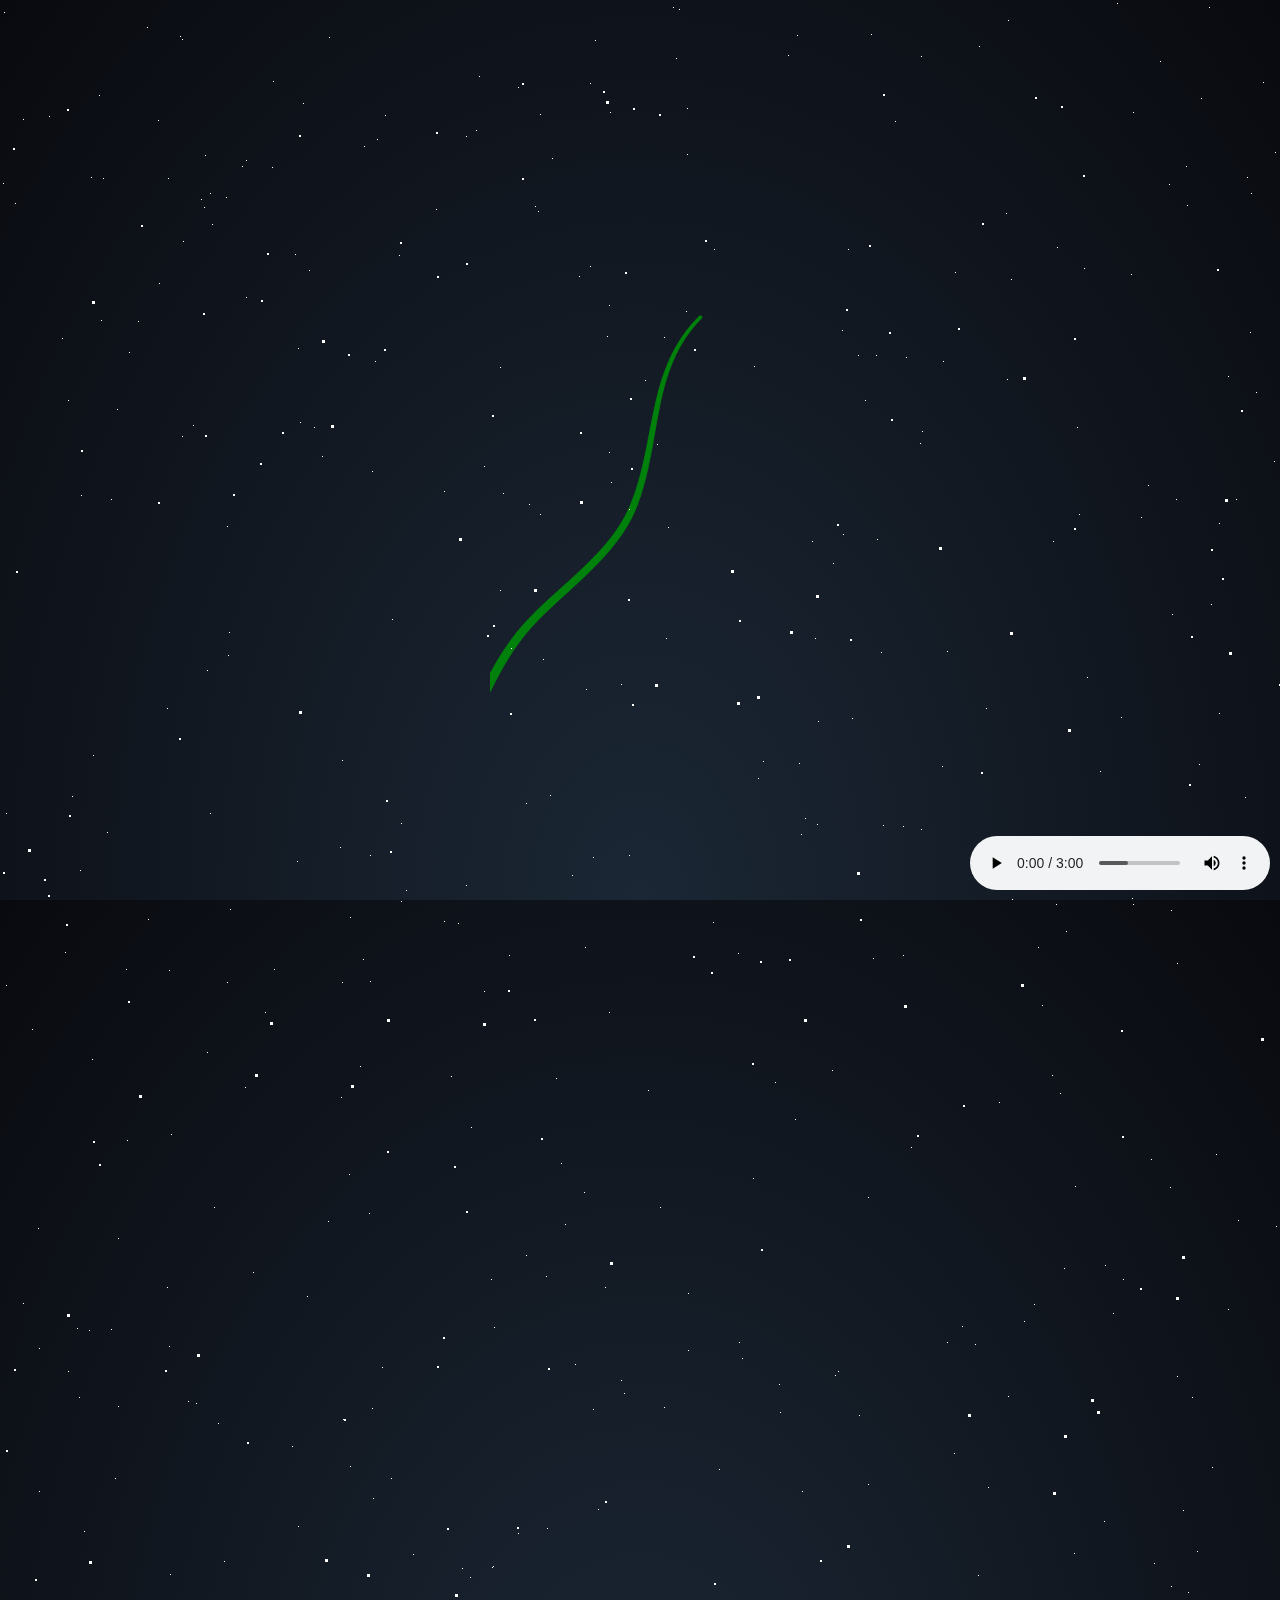
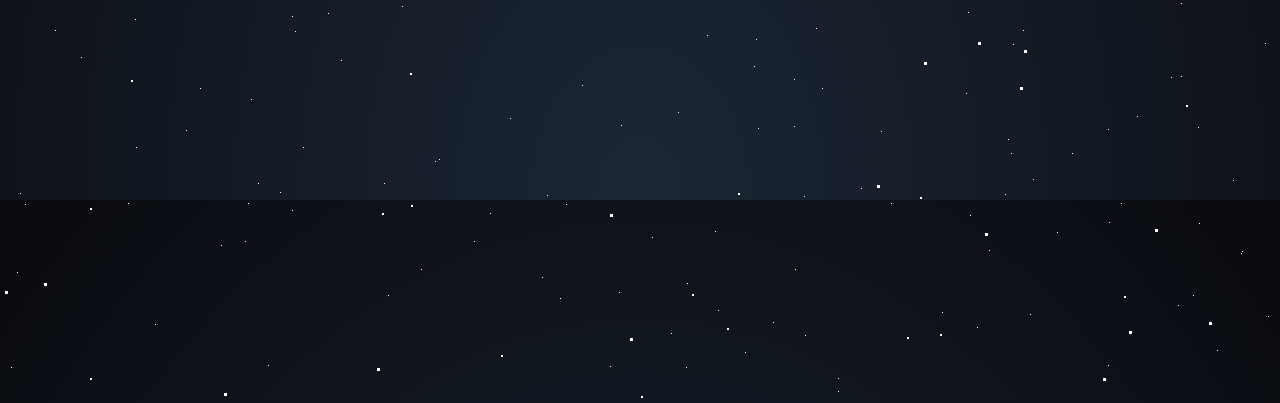
==== commit eccd203f: "commit" ====
--- a/index.html
+++ b/index.html
@@ -3,15 +3,16 @@
 
 <head>
    <meta charset="UTF-8">
-   <title>SVG Flower with Stars Background</title>
-   <link rel="stylesheet" href="src/style.css">
+   <title>Te amoooooo Muaaack</title>
+   <link rel="stylesheet" href="style.css">
 
 </head>
 
 <body>
 
-   <audio src="src/beatutiful.mp3" autoplay></audio>
-
+   <audio src="beatutiful.mp3" controls id="audio"></audio>
+
+   
    <div id="lyrics">
 
    </div>
@@ -348,7 +349,73 @@
    </div>
 
 
-   <script src="src/anim.js"></script>
+   
+   <script>
+      document.addEventListener("DOMContentLoaded", function() {
+        var audio = document.querySelector("audio");
+        var lyrics = document.querySelector("#lyrics");
+ 
+        var lyricsData = [
+          { text: "Por un tiempo fue difícil", time: 5 },
+          { text: "pero últimamente he estado mejor", time: 8 },
+          { text: "que los últimos 4 fríos diciembres que recuerdo", time: 12 },
+          { text: "y veo a mi familia cada mes", time: 19 },
+          { text: "encontré una chica que mis padres aman", time: 22 },
+          { text: "ella vendrá a pasar la noche y creo que lo tengo todo", time: 26 },
+          { text: "y agradezco a Dios cada día", time: 33 },
+          { text: "por la chica que me envió", time: 35 },
+          { text: "Pero sé que las cosas que me da, me las puede quitar", time: 40 },
+          { text: "Y te abrazo cada noche", time: 46 },
+          { text: "es una sensación a la que quiero acostumbrarme", time: 50 },
+          { text: "pero no hay hombre más aterrorizado", time: 55 },
+          { text: "que el hombre que corre el riesgo de perderte", time: 59 },
+          { text: "oh, espero no perderte", time: 67 },
+          { text: "por favor, quédate", time: 73 },
+          { text: "te quiero, te necesito. Oh Dios, no te lleves", time: 77 },
+          { text: "estas cosas hermosas que tengo", time: 83 },
+          { text: "por favor, quédate", time: 86 },
+          { text: "te quiero, te necesito. Oh Dios, no te lleves", time: 89 },
+          { text: "estas cosas hermosas que tengo", time: 97 },
+          { text: "por favor, no te lleves", time: 107 },
+          { text: "recuperé mi razón, me siento cuerdo", time: 112 },
+          { text: "ha pasado un tiempo, pero estoy encontrando mi fe", time: 116 },
+          { text: "si todo va bien y es grandioso", time: 119 },
+          { text: "¿por qué me siento esperando a que se vaya?", time: 121 },
+          { text: "oh, déjame decirte, sé que tengo lo suficiente", time: 125 },
+          { text: "tengo paz, tengo amor", time: 129 },
+          { text: "pero estoy despierto por la noche pensando que podría perderlo todo", time: 133 },
+          { text: "por favor, quédate", time: 140 },
+          { text: "te quiero, te necesito. Oh Dios, no te lleves", time: 145 },
+          { text: "estas cosas hermosas que tengo", time: 152 },
+          { text: "por favor, quédate", time: 162 },
+          { text: "te quiero, te necesito. Oh Dios, necesito", time: 166 },
+          { text: "estas cosas hermosas que tengo", time: 173 },
+          { text: "Gracias por ser parte de mi vida, Te amo mucho, Kelly Haideé ❤. Con cariño, Héctor Gallego", time: 176 },
+        ];
+ 
+        audio.addEventListener("loadeddata", function() {
+          audio.play(); // Reproduce el audio una vez que esté cargado
+        });
+ 
+        audio.addEventListener("timeupdate", updateLyrics);
+ 
+        function updateLyrics() {
+          var time = Math.floor(audio.currentTime);
+      
+          var currentLine = lyricsData.find(
+            (line) => time >= line.time && time < line.time + 5
+          );
+ 
+          if (currentLine) {
+            lyrics.style.opacity = 1;
+            lyrics.innerHTML = currentLine.text;
+          } else {
+            lyrics.style.opacity = 0; 
+          }
+        }
+      });
+    </script>
+ 
 
 </body>
 
--- a/style.css
+++ b/style.css
@@ -0,0 +1,175 @@
+html {
+  height: 100%;
+  background: radial-gradient(ellipse at bottom, #1b2735 0%, #090a0f 100%);
+  overflow: hidden;
+}
+#audio {
+  position: fixed;
+  bottom: 10px; /* Ajusta la distancia desde el fondo */
+  right: 10px; /* Ajusta la distancia desde la derecha */
+  z-index: 100; /* Asegúrate de que esté por encima de otros elementos */
+}
+body {
+  margin: 0;
+  display: flex;
+  flex-direction: column;
+  align-items: center;
+  justify-content: center;
+  height: 100vh; /* Ocupa toda la altura de la ventana */
+}
+
+#lyrics {
+  font-size: 2rem; /* Tamaño de fuente adaptable */
+  font-family: "Franklin Gothic Medium", "Arial Narrow", Arial, sans-serif;
+  color: white; /* Más visible */
+  text-align: center;
+  position: absolute;
+  top: 50%; /* Centrado verticalmente */
+  left: 50%; /* Centrado horizontalmente */
+  transform: translate(-50%, -50%);
+  z-index: 1; /* Ajustado a un número entero */
+  font-weight: bold;
+  letter-spacing: 4px;
+  opacity: 0; /* Empieza invisible */
+  transition: opacity 0.5s; /* Transición suave de opacidad */
+}
+
+.svg-container {
+  width: 75%; /* Ancho adaptable */
+  max-width: 300px; /* Ancho máximo */
+}
+
+svg {
+  width: 100%; /* El SVG se adapta al ancho del contenedor */
+  height: auto; /* Mantiene la relación de aspecto */
+}
+
+#stars-container{
+  position: absolute;
+  width: 100%;
+  height: 100%;
+  background: transparent;
+  z-index: 0; /* Asegúrate de que estén detrás del contenido */
+}
+#stars {
+  width: 1px;
+  height: 1px;
+  background: transparent;
+  box-shadow: 698px 11417px #FFF , 883px 825px #FFF , 4px 12px #FFF , 1594px 611px #FFF , 1177px 963px #FFF , 645px 380px #FFF , 586px 689px #FFF , 476px 130px #FFF , 687px 154px #FFF , 1074px 1553px #FFF , 560px 1898px #FFF , 1132px 898px #FFF , 738px 953px #FFF , 921px 829px #FFF , 1598px 32px #FFF , 1822px 798px #FFF , 1417px 579px #FFF , 1656px 818px #FFF , 1467px 680px #FFF , 218px 1423px #FFF , 565px 1224px #FFF , 920px 443px #FFF , 590px 266px #FFF , 848px 249px #FFF , 1100px 771px #FFF , 518px 87px #FFF , 227px 526px #FFF , 1419px 1738px #FFF , 1823px 1212px #FFF , 155px 1924px #FFF , 1526px 1777px #FFF , 1530px 1954px #FFF , 1760px 1066px #FFF , 610px 112px #FFF , 1833px 344px #FFF , 657px 444px #FFF , 805px 1935px #FFF , 1934px 83px #FFF , 1990px 908px #FFF , 444px 491px #FFF , 1219px 523px #FFF , 268px 1965px #FFF , 170px 1574px #FFF , 1646px 1422px #FFF , 775px 1082px #FFF , 1432px 586px #FFF , 99px 95px #FFF , 25px 1804px #FFF , 590px 83px #FFF , 228px 655px #FFF , 804px 1796px #FFF , 954px 1453px #FFF , 652px 1837px #FFF , 1578px 748px #FFF , 1131px 274px #FFF , 1169px 184px #FFF , 1113px 1313px #FFF , 171px 1134px #FFF , 91px 177px #FFF , 1600px 1568px #FFF , 1256px 392px #FFF , 1121px 717px #FFF , 1301px 901px #FFF , 1451px 777px #FFF , 1154px 1563px #FFF , 1519px 1336px #FFF , 1006px 213px #FFF , 451px 1076px #FFF , 715px 1831px #FFF , 822px 1688px #FFF , 148px 919px #FFF , 1596px 121px #FFF , 39px 1348px #FFF , 832px 1070px #FFF , 1216px 1154px #FFF , 350px 1466px #FFF , 1170px 1187px #FFF , 1672px 1482px #FFF , 1557px 915px #FFF , 364px 146px #FFF , 363px 959px #FFF , 1310px 764px #FFF , 906px 357px #FFF , 1916px 1132px #FFF , 895px 121px #FFF , 1033px 1779px #FFF , 1939px 284px #FFF , 843px 534px #FFF , 1413px 451px #FFF , 49px 116px #FFF , 788px 55px #FFF , 942px 1912px #FFF , 341px 1660px #FFF , 111px 499px #FFF , 1385px 1203px #FFF , 572px 875px #FFF , 552px 158px #FFF , 1117px 3px #FFF , 1023px 1630px #FFF , 1668px 105px #FFF , 903px 955px #FFF , 1008px 1739px #FFF , 629px 509px #FFF , 745px 1952px #FFF , 609px 1012px #FFF , 147px 27px #FFF , 966px 1693px #FFF , 871px 34px #FFF , 1341px 385px #FFF , 224px 1561px #FFF , 1538px 247px #FFF , 1405px 1000px #FFF , 947px 651px #FFF , 1875px 693px #FFF , 402px 1606px #FFF , 309px 270px #FFF , 1360px 1570px #FFF , 444px 921px #FFF , 210px 193px #FFF , 1030px 1914px #FFF , 1965px 1848px #FFF , 15px 203px #FFF , 373px 1498px #FFF , 188px 1401px #FFF , 881px 652px #FFF , 1931px 370px #FFF , 183px 241px #FFF , 360px 1066px #FFF , 1414px 157px #FFF , 1843px 835px #FFF , 1011px 1753px #FFF , 1738px 184px #FFF , 1867px 1307px #FFF , 962px 1326px #FFF , 307px 1296px #FFF , 1700px 1695px #FFF , 1057px 247px #FFF , 1334px 1186px #FFF , 1369px 1451px #FFF , 101px 320px #FFF , 797px 35px #FFF , 1084px 268px #FFF , 1630px 1240px #FFF , 595px 40px #FFF , 298px 348px #FFF , 1666px 1366px #FFF , 1912px 1399px #FFF , 707px 1635px #FFF , 1739px 1498px #FFF , 1476px 494px #FFF , 1317px 548px #FFF , 802px 1491px #FFF , 1767px 996px #FFF , 1969px 1038px #FFF , 1576px 756px #FFF , 529px 504px #FFF , 865px 400px #FFF , 103px 178px #FFF , 1450px 1443px #FFF , 1959px 1644px #FFF , 1308px 1690px #FFF , 1767px 344px #FFF , 795px 1119px #FFF , 1592px 111px #FFF , 1209px 7px #FFF , 1791px 340px #FFF , 1931px 1840px #FFF , 753px 1178px #FFF , 500px 367px #FFF , 566px 1804px #FFF , 1228px 1309px #FFF , 1292px 1379px #FFF , 118px 1238px #FFF , 300px 422px #FFF , 607px 336px #FFF , 226px 197px #FFF , 349px 1174px #FFF , 158px 120px #FFF , 1197px 1551px #FFF , 1843px 322px #FFF , 609px 452px #FFF , 1361px 810px #FFF , 877px 539px #FFF , 1233px 1780px #FFF , 6px 985px #FFF , 815px 638px #FFF , 868px 1197px #FFF , 1609px 1951px #FFF , 1349px 1839px #FFF , 624px 1393px #FFF , 212px 224px #FFF , 1925px 972px #FFF , 1108px 1729px #FFF , 1581px 817px #FFF , 801px 834px #FFF , 251px 1699px #FFF , 62px 338px #FFF , 1552px 1586px #FFF , 610px 1966px #FFF , 611px 482px #FFF , 369px 1213px #FFF , 1008px 20px #FFF , 204px 207px #FFF , 1276px 1226px #FFF , 435px 1761px #FFF , 1709px 528px #FFF , 1981px 1604px #FFF , 1783px 895px #FFF , 585px 947px #FFF , 484px 466px #FFF , 977px 1927px #FFF , 1437px 688px #FFF , 1283px 1085px #FFF , 265px 1012px #FFF , 458px 923px #FFF , 1611px 211px #FFF , 23px 1303px #FFF , 1107px 856px #FFF , 39px 1491px #FFF , 1801px 1305px #FFF , 1008px 1396px #FFF , 1075px 1186px #FFF , 1912px 1665px #FFF , 1712px 1325px #FFF , 494px 1327px #FFF , 754px 1666px #FFF , 1374px 1715px #FFF , 292px 1616px #FFF , 1995px 1508px #FFF , 986px 708px #FFF , 1775px 1294px #FFF , 79px 1397px #FFF , 1452px 1132px #FFF , 556px 1078px #FFF , 1442px 177px #FFF , 756px 1639px #FFF , 242px 166px #FFF , 861px 1788px #FFF , 540px 514px #FFF , 1133px 904px #FFF , 584px 1192px #FFF , 1402px 70px #FFF , 1121px 1803px #FFF , 1815px 263px #FFF , 72px 796px #FFF , 1979px 469px #FFF , 1435px 1016px #FFF , 1290px 1616px #FFF , 1178px 1905px #FFF , 1648px 1049px #FFF , 1042px 1005px #FFF , 891px 1803px #FFF , 1731px 1316px #FFF , 942px 766px #FFF , 1711px 305px #FFF , 128px 1803px #FFF , 526px 803px #FFF , 1770px 253px #FFF , 38px 1228px #FFF , 593px 857px #FFF , 1171px 1586px #FFF , 436px 209px #FFF , 248px 1803px #FFF , 1581px 778px #FFF , 671px 1933px #FFF , 1656px 1875px #FFF , 1327px 1587px #FFF , 385px 115px #FFF , 1824px 714px #FFF , 329px 37px #FFF , 1537px 1337px #FFF , 678px 1712px #FFF , 688px 1350px #FFF , 1583px 764px #FFF , 1105px 1265px #FFF , 1486px 1776px #FFF , 1896px 1827px #FFF , 1669px 922px #FFF , 1494px 1464px #FFF , 1172px 614px #FFF , 1625px 1781px #FFF , 328px 1221px #FFF , 1451px 1052px #FFF , 1911px 271px #FFF , 295px 1631px #FFF , 1960px 752px #FFF , 253px 1272px #FFF , 660px 1207px #FFF , 258px 1783px #FFF , 1955px 1700px #FFF , 196px 1403px #FFF , 1616px 289px #FFF , 182px 436px #FFF , 1893px 1669px #FFF , 648px 1090px #FFF , 673px 7px #FFF , 1847px 96px #FFF , 474px 1841px #FFF , 1228px 864px #FFF , 921px 56px #FFF , 3px 183px #FFF , 350px 917px #FFF , 780px 1412px #FFF , 55px 1630px #FFF , 763px 761px #FFF , 1057px 1832px #FFF , 835px 1375px #FFF , 510px 1718px #FFF , 84px 1531px #FFF , 1409px 167px #FFF , 1625px 1697px #FFF , 1427px 1376px #FFF , 375px 361px #FFF , 1880px 533px #FFF , 1788px 911px #FFF , 182px 39px #FFF , 1181px 1676px #FFF , 81px 1657px #FFF , 439px 1759px #FFF , 1288px 1808px #FFF , 1488px 1635px #FFF , 1524px 497px #FFF , 509px 955px #FFF , 838px 1991px #FFF , 1501px 1400px #FFF , 6px 813px #FFF , 947px 1342px #FFF , 1705px 94px #FFF , 159px 283px #FFF , 1238px 1220px #FFF , 1087px 677px #FFF , 543px 659px #FFF , 384px 1783px #FFF , 664px 1407px #FFF , 989px 1850px #FFF , 1123px 1279px #FFF , 540px 114px #FFF , 292px 1446px #FFF , 370px 855px #FFF , 297px 861px #FFF , 852px 718px #FFF , 1337px 911px #FFF , 500px 590px #FFF , 138px 321px #FFF , 968px 1612px #FFF , 1160px 61px #FFF , 1859px 1712px #FFF , 1326px 1028px #FFF , 1201px 98px #FFF , 679px 9px #FFF , 518px 1533px #FFF , 922px 431px #FFF , 1007px 379px #FFF , 1005px 1794px #FFF , 1710px 69px #FFF , 1528px 1196px #FFF , 526px 1255px #FFF , 714px 249px #FFF , 593px 1409px #FFF , 1242px 1851px #FFF , 1726px 1357px #FFF , 466px 885px #FFF , 876px 355px #FFF , 1295px 1954px #FFF , 1382px 1108px #FFF , 1297px 1730px #FFF , 1141px 517px #FFF , 1177px 1376px #FFF , 1245px 797px #FFF , 1645px 1391px #FFF , 1551px 375px #FFF , 280px 1792px #FFF , 1701px 896px #FFF , 117px 409px #FFF , 1193px 1895px #FFF , 666px 638px #FFF , 1466px 1944px #FFF , 1109px 1822px #FFF , 1367px 1121px #FFF , 575px 1364px #FFF , 1630px 807px #FFF , 1831px 1786px #FFF , 779px 1384px #FFF , 466px 136px #FFF , 1198px 1727px #FFF , 470px 1577px #FFF , 1984px 663px #FFF , 1748px 1853px #FFF , 370px 981px #FFF , 341px 1097px #FFF , 1756px 1868px #FFF , 833px 563px #FFF , 1137px 1716px #FFF , 713px 922px #FFF , 664px 337px #FFF , 127px 1140px #FFF , 1211px 604px #FFF , 1811px 69px #FFF , 542px 1877px #FFF , 1133px 112px #FFF , 842px 330px #FFF , 1199px 764px #FFF , 111px 1329px #FFF , 1305px 1461px #FFF , 1148px 485px #FFF , 621px 1725px #FFF , 401px 901px #FFF , 1219px 713px #FFF , 794px 1679px #FFF , 1481px 412px #FFF , 391px 1478px #FFF , 1535px 1494px #FFF , 687px 1883px #FFF , 1975px 1530px #FFF , 1013px 1644px #FFF , 115px 1478px #FFF , 535px 206px #FFF , 1587px 1996px #FFF , 274px 969px #FFF , 92px 1059px #FFF , 1641px 1962px #FFF , 272px 167px #FFF , 1814px 1471px #FFF , 1355px 1133px #FFF , 245px 1087px #FFF , 758px 778px #FFF , 1487px 922px #FFF , 1787px 1616px #FFF , 1683px 369px #FFF , 342px 982px #FFF , 246px 160px #FFF , 1976px 59px #FFF , 1034px 1304px #FFF , 1806px 1629px #FFF , 229px 632px #FFF , 303px 103px #FFF , 1247px 177px #FFF , 246px 297px #FFF , 1522px 1284px #FFF , 1993px 1351px #FFF , 676px 58px #FFF , 1186px 166px #FFF , 1299px 1473px #FFF , 687px 108px #FFF , 547px 1528px #FFF , 214px 1207px #FFF , 1369px 457px #FFF , 413px 1554px #FFF , 1538px 253px #FFF , 1290px 1178px #FFF , 382px 1367px #FFF , 205px 155px #FFF , 1359px 1599px #FFF , 1585px 592px #FFF , 1880px 1647px #FFF , 230px 909px #FFF , 1066px 931px #FFF , 619px 1892px #FFF , 1881px 1533px #FFF , 629px 855px #FFF , 1275px 152px #FFF , 328px 1613px #FFF , 1677px 298px #FFF , 245px 1841px #FFF , 1871px 1401px #FFF , 1843px 1040px #FFF , 1471px 1386px #FFF , 1199px 1823px #FFF , 1687px 337px #FFF , 1884px 1355px #FFF , 582px 1685px #FFF , 1352px 702px #FFF , 1836px 547px #FFF , 93px 755px #FFF , 1997px 482px #FFF , 1813px 103px #FFF , 1697px 1545px #FFF , 167px 1287px #FFF , 955px 272px #FFF , 719px 1469px #FFF , 1799px 1700px #FFF , 859px 1415px #FFF , 1825px 1470px #FFF , 621px 1380px #FFF , 1409px 1944px #FFF , 89px 1330px #FFF , 605px 1287px #FFF , 1354px 400px #FFF , 1967px 1050px #FFF , 979px 46px #FFF , 392px 619px #FFF , 1841px 453px #FFF , 1060px 1093px #FFF , 1171px 910px #FFF , 1384px 433px #FFF , 773px 1922px #FFF , 1290px 54px #FFF , 81px 495px #FFF , 292px 1810px #FFF , 1754px 1077px #FFF , 1348px 587px #FFF , 1540px 1091px #FFF , 818px 721px #FFF , 911px 1147px #FFF , 77px 1328px #FFF , 1241px 1853px #FFF , 1598px 1433px #FFF , 1791px 566px #FFF , 492px 1567px #FFF , 1192px 1397px #FFF , 686px 1967px #FFF , 1548px 724px #FFF , 547px 1795px #FFF , 794px 1726px #FFF , 1357px 986px #FFF , 210px 813px #FFF , 1449px 574px #FFF , 1079px 514px #FFF , 1476px 236px #FFF , 1183px 1510px #FFF , 1873px 1053px #FFF , 511px 648px #FFF , 406px 890px #FFF , 609px 305px #FFF , 491px 1279px #FFF , 838px 1978px #FFF , 1922px 52px #FFF , 1963px 1294px #FFF , 1268px 1916px #FFF , 1353px 936px #FFF , 227px 982px #FFF , 1571px 1953px #FFF , 314px 427px #FFF , 372px 1408px #FFF , 168px 178px #FFF , 1663px 1040px #FFF , 805px 818px #FFF , 1766px 1705px #FFF , 343px 1419px #FFF , 377px 139px #FFF , 484px 991px #FFF , 1100px 842px #FFF , 1919px 766px #FFF , 322px 456px #FFF , 688px 1293px #FFF , 1812px 1073px #FFF , 490px 1813px #FFF , 1399px 41px #FFF , 816px 1628px #FFF , 1212px 1467px #FFF , 1072px 1753px #FFF , 999px 1102px #FFF , 1339px 384px #FFF , 1108px 1965px #FFF , 1803px 940px #FFF , 1104px 1521px #FFF , 1971px 1491px #FFF , 1891px 1609px #FFF , 11px 1967px #FFF , 873px 958px #FFF , 621px 684px #FFF , 388px 1895px #FFF , 1151px 1159px #FFF , 462px 1568px #FFF , 1684px 1086px #FFF , 372px 471px #FFF , 298px 1526px #FFF , 479px 76px #FFF , 342px 760px #FFF , 742px 1358px #FFF , 126px 969px #FFF , 1839px 1262px #FFF , 978px 1575px #FFF , 1250px 332px #FFF , 1477px 211px #FFF , 1064px 1268px #FFF , 538px 211px #FFF , 1683px 1478px #FFF , 169px 970px #FFF , 1263px 82px #FFF , 975px 1344px #FFF , 1741px 884px #FFF , 68px 1371px #FFF , 1077px 427px #FFF , 399px 255px #FFF , 1865px 1444px #FFF , 1844px 1784px #FFF , 207px 670px #FFF , 868px 1484px #FFF , 1024px 1321px #FFF , 1823px 82px #FFF , 1425px 493px #FFF , 1577px 805px #FFF , 295px 254px #FFF , 881px 1731px #FFF , 1384px 537px #FFF , 1697px 221px #FFF , 493px 1566px #FFF , 1511px 353px #FFF , 970px 1815px #FFF , 739px 1342px #FFF , 1836px 680px #FFF , 1695px 740px #FFF , 201px 199px #FFF , 135px 1619px #FFF , 207px 1052px #FFF , 1396px 115px #FFF , 1917px 436px #FFF , 1181px 1603px #FFF , 193px 425px #FFF , 503px 493px #FFF , 1941px 1178px #FFF , 812px 541px #FFF , 200px 1688px #FFF , 1689px 90px #FFF , 68px 400px #FFF , 1588px 1586px #FFF , 1965px 1398px #FFF , 799px 763px #FFF , 136px 1747px #FFF , 686px 311px #FFF , 65px 952px #FFF , 1662px 1427px #FFF , 180px 36px #FFF , 1960px 642px #FFF , 1217px 1950px #FFF , 340px 847px #FFF , 1012px 899px #FFF , 303px 1747px #FFF , 561px 1163px #FFF , 273px 81px #FFF , 118px 1406px #FFF , 1376px 498px #FFF , 1265px 1643px #FFF , 471px 1127px #FFF , 1845px 668px #FFF , 1648px 1130px #FFF , 668px 527px #FFF , 169px 1346px #FFF , 1434px 1741px #FFF , 1052px 1075px #FFF , 129px 352px #FFF , 1654px 595px #FFF , 1513px 1505px #FFF , 1274px 461px #FFF , 1984px 441px #FFF , 17px 1872px #FFF , 994px 851px #FFF , 1753px 1066px #FFF , 988px 1487px #FFF , 1056px 904px #FFF , 23px 119px #FFF , 167px 708px #FFF , 1187px 205px #FFF , 1480px 1478px #FFF , 1524px 848px #FFF , 550px 795px #FFF , 107px 832px #FFF , 401px 823px #FFF , 858px 355px #FFF , 1640px 1521px #FFF , 32px 1029px #FFF , 943px 361px #FFF , 718px 1910px #FFF , 1038px 947px #FFF , 795px 1869px #FFF , 1531px 1643px #FFF , 546px 1276px #FFF , 80px 870px #FFF , 1376px 1363px #FFF , 1188px 1592px #FFF , 1491px 1578px #FFF , 838px 1371px #FFF , 1489px 985px #FFF , 758px 1728px #FFF , 1011px 279px #FFF , 1805px 544px #FFF , 20px 1793px #FFF , 1359px 609px #FFF , 1228px 376px #FFF , 754px 366px #FFF , 1593px 1633px #FFF , 1236px 499px #FFF , 1796px 1251px #FFF , 903px 826px #FFF , 221px 1845px #FFF , 1292px 1040px #FFF , 1709px 827px #FFF , 1053px 541px #FFF , 1694px 909px #FFF , 1748px 1755px #FFF , 598px 1509px #FFF , 579px 276px #FFF , 186px 1730px #FFF , 1171px 1677px #FFF , 1251px 193px #FFF , 1628px 187px #FFF , 1176px 499px #FFF , 817px 824px #FFF , 421px 1869px #FFF;
+  animation: animStar 50s linear infinite;
+}
+#stars:after {
+  content: " ";
+  position: absolute;
+  top: 2000px;
+  width: 1px;
+  height: 1px;
+  background: transparent;
+  box-shadow: 698px 11417px #FFF , 883px 825px #FFF , 4px 12px #FFF , 1594px 611px #FFF , 1177px 963px #FFF , 645px 380px #FFF , 586px 689px #FFF , 476px 130px #FFF , 687px 154px #FFF , 1074px 1553px #FFF , 560px 1898px #FFF , 1132px 898px #FFF , 738px 953px #FFF , 921px 829px #FFF , 1598px 32px #FFF , 1822px 798px #FFF , 1417px 579px #FFF , 1656px 818px #FFF , 1467px 680px #FFF , 218px 1423px #FFF , 565px 1224px #FFF , 920px 443px #FFF , 590px 266px #FFF , 848px 249px #FFF , 1100px 771px #FFF , 518px 87px #FFF , 227px 526px #FFF , 1419px 1738px #FFF , 1823px 1212px #FFF , 155px 1924px #FFF , 1526px 1777px #FFF , 1530px 1954px #FFF , 1760px 1066px #FFF , 610px 112px #FFF , 1833px 344px #FFF , 657px 444px #FFF , 805px 1935px #FFF , 1934px 83px #FFF , 1990px 908px #FFF , 444px 491px #FFF , 1219px 523px #FFF , 268px 1965px #FFF , 170px 1574px #FFF , 1646px 1422px #FFF , 775px 1082px #FFF , 1432px 586px #FFF , 99px 95px #FFF , 25px 1804px #FFF , 590px 83px #FFF , 228px 655px #FFF , 804px 1796px #FFF , 954px 1453px #FFF , 652px 1837px #FFF , 1578px 748px #FFF , 1131px 274px #FFF , 1169px 184px #FFF , 1113px 1313px #FFF , 171px 1134px #FFF , 91px 177px #FFF , 1600px 1568px #FFF , 1256px 392px #FFF , 1121px 717px #FFF , 1301px 901px #FFF , 1451px 777px #FFF , 1154px 1563px #FFF , 1519px 1336px #FFF , 1006px 213px #FFF , 451px 1076px #FFF , 715px 1831px #FFF , 822px 1688px #FFF , 148px 919px #FFF , 1596px 121px #FFF , 39px 1348px #FFF , 832px 1070px #FFF , 1216px 1154px #FFF , 350px 1466px #FFF , 1170px 1187px #FFF , 1672px 1482px #FFF , 1557px 915px #FFF , 364px 146px #FFF , 363px 959px #FFF , 1310px 764px #FFF , 906px 357px #FFF , 1916px 1132px #FFF , 895px 121px #FFF , 1033px 1779px #FFF , 1939px 284px #FFF , 843px 534px #FFF , 1413px 451px #FFF , 49px 116px #FFF , 788px 55px #FFF , 942px 1912px #FFF , 341px 1660px #FFF , 111px 499px #FFF , 1385px 1203px #FFF , 572px 875px #FFF , 552px 158px #FFF , 1117px 3px #FFF , 1023px 1630px #FFF , 1668px 105px #FFF , 903px 955px #FFF , 1008px 1739px #FFF , 629px 509px #FFF , 745px 1952px #FFF , 609px 1012px #FFF , 147px 27px #FFF , 966px 1693px #FFF , 871px 34px #FFF , 1341px 385px #FFF , 224px 1561px #FFF , 1538px 247px #FFF , 1405px 1000px #FFF , 947px 651px #FFF , 1875px 693px #FFF , 402px 1606px #FFF , 309px 270px #FFF , 1360px 1570px #FFF , 444px 921px #FFF , 210px 193px #FFF , 1030px 1914px #FFF , 1965px 1848px #FFF , 15px 203px #FFF , 373px 1498px #FFF , 188px 1401px #FFF , 881px 652px #FFF , 1931px 370px #FFF , 183px 241px #FFF , 360px 1066px #FFF , 1414px 157px #FFF , 1843px 835px #FFF , 1011px 1753px #FFF , 1738px 184px #FFF , 1867px 1307px #FFF , 962px 1326px #FFF , 307px 1296px #FFF , 1700px 1695px #FFF , 1057px 247px #FFF , 1334px 1186px #FFF , 1369px 1451px #FFF , 101px 320px #FFF , 797px 35px #FFF , 1084px 268px #FFF , 1630px 1240px #FFF , 595px 40px #FFF , 298px 348px #FFF , 1666px 1366px #FFF , 1912px 1399px #FFF , 707px 1635px #FFF , 1739px 1498px #FFF , 1476px 494px #FFF , 1317px 548px #FFF , 802px 1491px #FFF , 1767px 996px #FFF , 1969px 1038px #FFF , 1576px 756px #FFF , 529px 504px #FFF , 865px 400px #FFF , 103px 178px #FFF , 1450px 1443px #FFF , 1959px 1644px #FFF , 1308px 1690px #FFF , 1767px 344px #FFF , 795px 1119px #FFF , 1592px 111px #FFF , 1209px 7px #FFF , 1791px 340px #FFF , 1931px 1840px #FFF , 753px 1178px #FFF , 500px 367px #FFF , 566px 1804px #FFF , 1228px 1309px #FFF , 1292px 1379px #FFF , 118px 1238px #FFF , 300px 422px #FFF , 607px 336px #FFF , 226px 197px #FFF , 349px 1174px #FFF , 158px 120px #FFF , 1197px 1551px #FFF , 1843px 322px #FFF , 609px 452px #FFF , 1361px 810px #FFF , 877px 539px #FFF , 1233px 1780px #FFF , 6px 985px #FFF , 815px 638px #FFF , 868px 1197px #FFF , 1609px 1951px #FFF , 1349px 1839px #FFF , 624px 1393px #FFF , 212px 224px #FFF , 1925px 972px #FFF , 1108px 1729px #FFF , 1581px 817px #FFF , 801px 834px #FFF , 251px 1699px #FFF , 62px 338px #FFF , 1552px 1586px #FFF , 610px 1966px #FFF , 611px 482px #FFF , 369px 1213px #FFF , 1008px 20px #FFF , 204px 207px #FFF , 1276px 1226px #FFF , 435px 1761px #FFF , 1709px 528px #FFF , 1981px 1604px #FFF , 1783px 895px #FFF , 585px 947px #FFF , 484px 466px #FFF , 977px 1927px #FFF , 1437px 688px #FFF , 1283px 1085px #FFF , 265px 1012px #FFF , 458px 923px #FFF , 1611px 211px #FFF , 23px 1303px #FFF , 1107px 856px #FFF , 39px 1491px #FFF , 1801px 1305px #FFF , 1008px 1396px #FFF , 1075px 1186px #FFF , 1912px 1665px #FFF , 1712px 1325px #FFF , 494px 1327px #FFF , 754px 1666px #FFF , 1374px 1715px #FFF , 292px 1616px #FFF , 1995px 1508px #FFF , 986px 708px #FFF , 1775px 1294px #FFF , 79px 1397px #FFF , 1452px 1132px #FFF , 556px 1078px #FFF , 1442px 177px #FFF , 756px 1639px #FFF , 242px 166px #FFF , 861px 1788px #FFF , 540px 514px #FFF , 1133px 904px #FFF , 584px 1192px #FFF , 1402px 70px #FFF , 1121px 1803px #FFF , 1815px 263px #FFF , 72px 796px #FFF , 1979px 469px #FFF , 1435px 1016px #FFF , 1290px 1616px #FFF , 1178px 1905px #FFF , 1648px 1049px #FFF , 1042px 1005px #FFF , 891px 1803px #FFF , 1731px 1316px #FFF , 942px 766px #FFF , 1711px 305px #FFF , 128px 1803px #FFF , 526px 803px #FFF , 1770px 253px #FFF , 38px 1228px #FFF , 593px 857px #FFF , 1171px 1586px #FFF , 436px 209px #FFF , 248px 1803px #FFF , 1581px 778px #FFF , 671px 1933px #FFF , 1656px 1875px #FFF , 1327px 1587px #FFF , 385px 115px #FFF , 1824px 714px #FFF , 329px 37px #FFF , 1537px 1337px #FFF , 678px 1712px #FFF , 688px 1350px #FFF , 1583px 764px #FFF , 1105px 1265px #FFF , 1486px 1776px #FFF , 1896px 1827px #FFF , 1669px 922px #FFF , 1494px 1464px #FFF , 1172px 614px #FFF , 1625px 1781px #FFF , 328px 1221px #FFF , 1451px 1052px #FFF , 1911px 271px #FFF , 295px 1631px #FFF , 1960px 752px #FFF , 253px 1272px #FFF , 660px 1207px #FFF , 258px 1783px #FFF , 1955px 1700px #FFF , 196px 1403px #FFF , 1616px 289px #FFF , 182px 436px #FFF , 1893px 1669px #FFF , 648px 1090px #FFF , 673px 7px #FFF , 1847px 96px #FFF , 474px 1841px #FFF , 1228px 864px #FFF , 921px 56px #FFF , 3px 183px #FFF , 350px 917px #FFF , 780px 1412px #FFF , 55px 1630px #FFF , 763px 761px #FFF , 1057px 1832px #FFF , 835px 1375px #FFF , 510px 1718px #FFF , 84px 1531px #FFF , 1409px 167px #FFF , 1625px 1697px #FFF , 1427px 1376px #FFF , 375px 361px #FFF , 1880px 533px #FFF , 1788px 911px #FFF , 182px 39px #FFF , 1181px 1676px #FFF , 81px 1657px #FFF , 439px 1759px #FFF , 1288px 1808px #FFF , 1488px 1635px #FFF , 1524px 497px #FFF , 509px 955px #FFF , 838px 1991px #FFF , 1501px 1400px #FFF , 6px 813px #FFF , 947px 1342px #FFF , 1705px 94px #FFF , 159px 283px #FFF , 1238px 1220px #FFF , 1087px 677px #FFF , 543px 659px #FFF , 384px 1783px #FFF , 664px 1407px #FFF , 989px 1850px #FFF , 1123px 1279px #FFF , 540px 114px #FFF , 292px 1446px #FFF , 370px 855px #FFF , 297px 861px #FFF , 852px 718px #FFF , 1337px 911px #FFF , 500px 590px #FFF , 138px 321px #FFF , 968px 1612px #FFF , 1160px 61px #FFF , 1859px 1712px #FFF , 1326px 1028px #FFF , 1201px 98px #FFF , 679px 9px #FFF , 518px 1533px #FFF , 922px 431px #FFF , 1007px 379px #FFF , 1005px 1794px #FFF , 1710px 69px #FFF , 1528px 1196px #FFF , 526px 1255px #FFF , 714px 249px #FFF , 593px 1409px #FFF , 1242px 1851px #FFF , 1726px 1357px #FFF , 466px 885px #FFF , 876px 355px #FFF , 1295px 1954px #FFF , 1382px 1108px #FFF , 1297px 1730px #FFF , 1141px 517px #FFF , 1177px 1376px #FFF , 1245px 797px #FFF , 1645px 1391px #FFF , 1551px 375px #FFF , 280px 1792px #FFF , 1701px 896px #FFF , 117px 409px #FFF , 1193px 1895px #FFF , 666px 638px #FFF , 1466px 1944px #FFF , 1109px 1822px #FFF , 1367px 1121px #FFF , 575px 1364px #FFF , 1630px 807px #FFF , 1831px 1786px #FFF , 779px 1384px #FFF , 466px 136px #FFF , 1198px 1727px #FFF , 470px 1577px #FFF , 1984px 663px #FFF , 1748px 1853px #FFF , 370px 981px #FFF , 341px 1097px #FFF , 1756px 1868px #FFF , 833px 563px #FFF , 1137px 1716px #FFF , 713px 922px #FFF , 664px 337px #FFF , 127px 1140px #FFF , 1211px 604px #FFF , 1811px 69px #FFF , 542px 1877px #FFF , 1133px 112px #FFF , 842px 330px #FFF , 1199px 764px #FFF , 111px 1329px #FFF , 1305px 1461px #FFF , 1148px 485px #FFF , 621px 1725px #FFF , 401px 901px #FFF , 1219px 713px #FFF , 794px 1679px #FFF , 1481px 412px #FFF , 391px 1478px #FFF , 1535px 1494px #FFF , 687px 1883px #FFF , 1975px 1530px #FFF , 1013px 1644px #FFF , 115px 1478px #FFF , 535px 206px #FFF , 1587px 1996px #FFF , 274px 969px #FFF , 92px 1059px #FFF , 1641px 1962px #FFF , 272px 167px #FFF , 1814px 1471px #FFF , 1355px 1133px #FFF , 245px 1087px #FFF , 758px 778px #FFF , 1487px 922px #FFF , 1787px 1616px #FFF , 1683px 369px #FFF , 342px 982px #FFF , 246px 160px #FFF , 1976px 59px #FFF , 1034px 1304px #FFF , 1806px 1629px #FFF , 229px 632px #FFF , 303px 103px #FFF , 1247px 177px #FFF , 246px 297px #FFF , 1522px 1284px #FFF , 1993px 1351px #FFF , 676px 58px #FFF , 1186px 166px #FFF , 1299px 1473px #FFF , 687px 108px #FFF , 547px 1528px #FFF , 214px 1207px #FFF , 1369px 457px #FFF , 413px 1554px #FFF , 1538px 253px #FFF , 1290px 1178px #FFF , 382px 1367px #FFF , 205px 155px #FFF , 1359px 1599px #FFF , 1585px 592px #FFF , 1880px 1647px #FFF , 230px 909px #FFF , 1066px 931px #FFF , 619px 1892px #FFF , 1881px 1533px #FFF , 629px 855px #FFF , 1275px 152px #FFF , 328px 1613px #FFF , 1677px 298px #FFF , 245px 1841px #FFF , 1871px 1401px #FFF , 1843px 1040px #FFF , 1471px 1386px #FFF , 1199px 1823px #FFF , 1687px 337px #FFF , 1884px 1355px #FFF , 582px 1685px #FFF , 1352px 702px #FFF , 1836px 547px #FFF , 93px 755px #FFF , 1997px 482px #FFF , 1813px 103px #FFF , 1697px 1545px #FFF , 167px 1287px #FFF , 955px 272px #FFF , 719px 1469px #FFF , 1799px 1700px #FFF , 859px 1415px #FFF , 1825px 1470px #FFF , 621px 1380px #FFF , 1409px 1944px #FFF , 89px 1330px #FFF , 605px 1287px #FFF , 1354px 400px #FFF , 1967px 1050px #FFF , 979px 46px #FFF , 392px 619px #FFF , 1841px 453px #FFF , 1060px 1093px #FFF , 1171px 910px #FFF , 1384px 433px #FFF , 773px 1922px #FFF , 1290px 54px #FFF , 81px 495px #FFF , 292px 1810px #FFF , 1754px 1077px #FFF , 1348px 587px #FFF , 1540px 1091px #FFF , 818px 721px #FFF , 911px 1147px #FFF , 77px 1328px #FFF , 1241px 1853px #FFF , 1598px 1433px #FFF , 1791px 566px #FFF , 492px 1567px #FFF , 1192px 1397px #FFF , 686px 1967px #FFF , 1548px 724px #FFF , 547px 1795px #FFF , 794px 1726px #FFF , 1357px 986px #FFF , 210px 813px #FFF , 1449px 574px #FFF , 1079px 514px #FFF , 1476px 236px #FFF , 1183px 1510px #FFF , 1873px 1053px #FFF , 511px 648px #FFF , 406px 890px #FFF , 609px 305px #FFF , 491px 1279px #FFF , 838px 1978px #FFF , 1922px 52px #FFF , 1963px 1294px #FFF , 1268px 1916px #FFF , 1353px 936px #FFF , 227px 982px #FFF , 1571px 1953px #FFF , 314px 427px #FFF , 372px 1408px #FFF , 168px 178px #FFF , 1663px 1040px #FFF , 805px 818px #FFF , 1766px 1705px #FFF , 343px 1419px #FFF , 377px 139px #FFF , 484px 991px #FFF , 1100px 842px #FFF , 1919px 766px #FFF , 322px 456px #FFF , 688px 1293px #FFF , 1812px 1073px #FFF , 490px 1813px #FFF , 1399px 41px #FFF , 816px 1628px #FFF , 1212px 1467px #FFF , 1072px 1753px #FFF , 999px 1102px #FFF , 1339px 384px #FFF , 1108px 1965px #FFF , 1803px 940px #FFF , 1104px 1521px #FFF , 1971px 1491px #FFF , 1891px 1609px #FFF , 11px 1967px #FFF , 873px 958px #FFF , 621px 684px #FFF , 388px 1895px #FFF , 1151px 1159px #FFF , 462px 1568px #FFF , 1684px 1086px #FFF , 372px 471px #FFF , 298px 1526px #FFF , 479px 76px #FFF , 342px 760px #FFF , 742px 1358px #FFF , 126px 969px #FFF , 1839px 1262px #FFF , 978px 1575px #FFF , 1250px 332px #FFF , 1477px 211px #FFF , 1064px 1268px #FFF , 538px 211px #FFF , 1683px 1478px #FFF , 169px 970px #FFF , 1263px 82px #FFF , 975px 1344px #FFF , 1741px 884px #FFF , 68px 1371px #FFF , 1077px 427px #FFF , 399px 255px #FFF , 1865px 1444px #FFF , 1844px 1784px #FFF , 207px 670px #FFF , 868px 1484px #FFF , 1024px 1321px #FFF , 1823px 82px #FFF , 1425px 493px #FFF , 1577px 805px #FFF , 295px 254px #FFF , 881px 1731px #FFF , 1384px 537px #FFF , 1697px 221px #FFF , 493px 1566px #FFF , 1511px 353px #FFF , 970px 1815px #FFF , 739px 1342px #FFF , 1836px 680px #FFF , 1695px 740px #FFF , 201px 199px #FFF , 135px 1619px #FFF , 207px 1052px #FFF , 1396px 115px #FFF , 1917px 436px #FFF , 1181px 1603px #FFF , 193px 425px #FFF , 503px 493px #FFF , 1941px 1178px #FFF , 812px 541px #FFF , 200px 1688px #FFF , 1689px 90px #FFF , 68px 400px #FFF , 1588px 1586px #FFF , 1965px 1398px #FFF , 799px 763px #FFF , 136px 1747px #FFF , 686px 311px #FFF , 65px 952px #FFF , 1662px 1427px #FFF , 180px 36px #FFF , 1960px 642px #FFF , 1217px 1950px #FFF , 340px 847px #FFF , 1012px 899px #FFF , 303px 1747px #FFF , 561px 1163px #FFF , 273px 81px #FFF , 118px 1406px #FFF , 1376px 498px #FFF , 1265px 1643px #FFF , 471px 1127px #FFF , 1845px 668px #FFF , 1648px 1130px #FFF , 668px 527px #FFF , 169px 1346px #FFF , 1434px 1741px #FFF , 1052px 1075px #FFF , 129px 352px #FFF , 1654px 595px #FFF , 1513px 1505px #FFF , 1274px 461px #FFF , 1984px 441px #FFF , 17px 1872px #FFF , 994px 851px #FFF , 1753px 1066px #FFF , 988px 1487px #FFF , 1056px 904px #FFF , 23px 119px #FFF , 167px 708px #FFF , 1187px 205px #FFF , 1480px 1478px #FFF , 1524px 848px #FFF , 550px 795px #FFF , 107px 832px #FFF , 401px 823px #FFF , 858px 355px #FFF , 1640px 1521px #FFF , 32px 1029px #FFF , 943px 361px #FFF , 718px 1910px #FFF , 1038px 947px #FFF , 795px 1869px #FFF , 1531px 1643px #FFF , 546px 1276px #FFF , 80px 870px #FFF , 1376px 1363px #FFF , 1188px 1592px #FFF , 1491px 1578px #FFF , 838px 1371px #FFF , 1489px 985px #FFF , 758px 1728px #FFF , 1011px 279px #FFF , 1805px 544px #FFF , 20px 1793px #FFF , 1359px 609px #FFF , 1228px 376px #FFF , 754px 366px #FFF , 1593px 1633px #FFF , 1236px 499px #FFF , 1796px 1251px #FFF , 903px 826px #FFF , 221px 1845px #FFF , 1292px 1040px #FFF , 1709px 827px #FFF , 1053px 541px #FFF , 1694px 909px #FFF , 1748px 1755px #FFF , 598px 1509px #FFF , 579px 276px #FFF , 186px 1730px #FFF , 1171px 1677px #FFF , 1251px 193px #FFF , 1628px 187px #FFF , 1176px 499px #FFF , 817px 824px #FFF , 421px 1869px #FFF;
+}
+
+#stars2 {
+  width: 2px;
+  height: 2px;
+  background: transparent;
+  box-shadow: 321px 5659px #FFF , 1780px 526px #FFF , 1712px 1925px #FFF , 165px 1369px #FFF , 1465px 742px #FFF , 260px 462px #FFF , 760px 960px #FFF , 1820px 1441px #FFF , 752px 1062px #FFF , 1467px 1044px #FFF , 454px 1165px #FFF , 48px 894px #FFF , 981px 771px #FFF , 492px 414px #FFF , 16px 570px #FFF , 958px 327px #FFF , 466px 262px #FFF , 694px 348px #FFF , 1330px 977px #FFF , 517px 1526px #FFF , 3px 871px #FFF , 1289px 1609px #FFF , 1035px 96px #FFF , 1967px 129px #FFF , 1930px 335px #FFF , 1804px 837px #FFF , 205px 434px #FFF , 883px 93px #FFF , 67px 108px #FFF , 81px 449px #FFF , 179px 737px #FFF , 1061px 105px #FFF , 603px 90px #FFF , 1887px 734px #FFF , 1879px 84px #FFF , 1450px 315px #FFF , 1924px 1820px #FFF , 846px 308px #FFF , 99px 1163px #FFF , 739px 619px #FFF , 1473px 1137px #FFF , 738px 1792px #FFF , 1581px 474px #FFF , 93px 1140px #FFF , 1317px 1715px #FFF , 13px 147px #FFF , 131px 1679px #FFF , 128px 1000px #FFF , 1507px 367px #FFF , 1884px 628px #FFF , 1902px 1324px #FFF , 628px 598px #FFF , 789px 958px #FFF , 501px 1954px #FFF , 44px 878px #FFF , 1901px 1922px #FFF , 850px 638px #FFF , 1543px 755px #FFF , 436px 131px #FFF , 605px 1500px #FFF , 158px 501px #FFF , 203px 312px #FFF , 1984px 187px #FFF , 1787px 1068px #FFF , 1777px 147px #FFF , 1552px 528px #FFF , 1317px 605px #FFF , 761px 1248px #FFF , 35px 1578px #FFF , 1529px 918px #FFF , 1631px 85px #FFF , 261px 299px #FFF , 711px 971px #FFF , 1981px 82px #FFF , 90px 1807px #FFF , 1121px 1029px #FFF , 522px 82px #FFF , 1351px 1044px #FFF , 860px 918px #FFF , 141px 224px #FFF , 1837px 1153px #FFF , 1513px 1688px #FFF , 1140px 1287px #FFF , 963px 1104px #FFF , 641px 1995px #FFF , 1962px 1431px #FFF , 714px 1582px #FFF , 891px 418px #FFF , 233px 493px #FFF , 348px 353px #FFF , 1620px 244px #FFF , 1292px 1038px #FFF , 1588px 794px #FFF , 580px 431px #FFF , 1718px 1030px #FFF , 1279px 683px #FFF , 534px 1018px #FFF , 1677px 1982px #FFF , 1976px 1145px #FFF , 548px 1367px #FFF , 1241px 409px #FFF , 1500px 1709px #FFF , 344px 1418px #FFF , 1708px 1657px #FFF , 889px 331px #FFF , 1074px 337px #FFF , 1364px 1951px #FFF , 940px 1933px #FFF , 920px 1796px #FFF , 1689px 1716px #FFF , 390px 850px #FFF , 1466px 875px #FFF , 443px 1336px #FFF , 1837px 224px #FFF , 1083px 174px #FFF , 1630px 4px #FFF , 1377px 589px #FFF , 1847px 1183px #FFF , 982px 222px #FFF , 1619px 1712px #FFF , 1330px 1744px #FFF , 1486px 174px #FFF , 66px 923px #FFF , 1984px 531px #FFF , 1461px 1604px #FFF , 1523px 431px #FFF , 1124px 1895px #FFF , 1450px 1461px #FFF , 705px 239px #FFF , 1217px 268px #FFF , 493px 624px #FFF , 1908px 345px #FFF , 1656px 669px #FFF , 820px 1559px #FFF , 1189px 783px #FFF , 400px 241px #FFF , 466px 1210px #FFF , 247px 1441px #FFF , 387px 1150px #FFF , 1458px 595px #FFF , 1504px 896px #FFF , 14px 1368px #FFF , 1548px 371px #FFF , 410px 1672px #FFF , 384px 348px #FFF , 1635px 621px #FFF , 1186px 1704px #FFF , 510px 712px #FFF , 90px 1977px #FFF , 1972px 1873px #FFF , 625px 271px #FFF , 267px 252px #FFF , 1289px 673px #FFF , 1897px 1092px #FFF , 1191px 635px #FFF , 6px 1449px #FFF , 282px 431px #FFF , 727px 1927px #FFF , 437px 1365px #FFF , 382px 1812px #FFF , 1946px 1254px #FFF , 837px 523px #FFF , 541px 1137px #FFF , 1860px 1098px #FFF , 1893px 928px #FFF , 630px 397px #FFF , 1995px 635px #FFF , 411px 1804px #FFF , 1222px 577px #FFF , 437px 275px #FFF , 1958px 534px #FFF , 69px 814px #FFF , 659px 113px #FFF , 1211px 548px #FFF , 907px 1936px #FFF , 1445px 1355px #FFF , 1835px 1873px #FFF , 508px 989px #FFF , 299px 134px #FFF , 631px 467px #FFF , 633px 107px #FFF , 1832px 1668px #FFF , 632px 703px #FFF , 386px 799px #FFF , 869px 244px #FFF , 1591px 253px #FFF , 1539px 1606px #FFF , 1623px 353px #FFF , 1365px 609px #FFF , 692px 1893px #FFF , 1523px 882px #FFF , 1558px 949px #FFF , 1074px 527px #FFF , 487px 634px #FFF , 447px 1527px #FFF , 1122px 1135px #FFF , 917px 1134px #FFF , 693px 955px #FFF , 1550px 706px #FFF , 522px 177px #FFF;
+  animation: animStar 100s linear infinite;
+}
+#stars2:after {
+  content: " ";
+  position: absolute;
+  top: 2000px;
+  width: 2px;
+  height: 2px;
+  background: transparent;
+  box-shadow: 321px 5659px #FFF , 1780px 526px #FFF , 1712px 1925px #FFF , 165px 1369px #FFF , 1465px 742px #FFF , 260px 462px #FFF , 760px 960px #FFF , 1820px 1441px #FFF , 752px 1062px #FFF , 1467px 1044px #FFF , 454px 1165px #FFF , 48px 894px #FFF , 981px 771px #FFF , 492px 414px #FFF , 16px 570px #FFF , 958px 327px #FFF , 466px 262px #FFF , 694px 348px #FFF , 1330px 977px #FFF , 517px 1526px #FFF , 3px 871px #FFF , 1289px 1609px #FFF , 1035px 96px #FFF , 1967px 129px #FFF , 1930px 335px #FFF , 1804px 837px #FFF , 205px 434px #FFF , 883px 93px #FFF , 67px 108px #FFF , 81px 449px #FFF , 179px 737px #FFF , 1061px 105px #FFF , 603px 90px #FFF , 1887px 734px #FFF , 1879px 84px #FFF , 1450px 315px #FFF , 1924px 1820px #FFF , 846px 308px #FFF , 99px 1163px #FFF , 739px 619px #FFF , 1473px 1137px #FFF , 738px 1792px #FFF , 1581px 474px #FFF , 93px 1140px #FFF , 1317px 1715px #FFF , 13px 147px #FFF , 131px 1679px #FFF , 128px 1000px #FFF , 1507px 367px #FFF , 1884px 628px #FFF , 1902px 1324px #FFF , 628px 598px #FFF , 789px 958px #FFF , 501px 1954px #FFF , 44px 878px #FFF , 1901px 1922px #FFF , 850px 638px #FFF , 1543px 755px #FFF , 436px 131px #FFF , 605px 1500px #FFF , 158px 501px #FFF , 203px 312px #FFF , 1984px 187px #FFF , 1787px 1068px #FFF , 1777px 147px #FFF , 1552px 528px #FFF , 1317px 605px #FFF , 761px 1248px #FFF , 35px 1578px #FFF , 1529px 918px #FFF , 1631px 85px #FFF , 261px 299px #FFF , 711px 971px #FFF , 1981px 82px #FFF , 90px 1807px #FFF , 1121px 1029px #FFF , 522px 82px #FFF , 1351px 1044px #FFF , 860px 918px #FFF , 141px 224px #FFF , 1837px 1153px #FFF , 1513px 1688px #FFF , 1140px 1287px #FFF , 963px 1104px #FFF , 641px 1995px #FFF , 1962px 1431px #FFF , 714px 1582px #FFF , 891px 418px #FFF , 233px 493px #FFF , 348px 353px #FFF , 1620px 244px #FFF , 1292px 1038px #FFF , 1588px 794px #FFF , 580px 431px #FFF , 1718px 1030px #FFF , 1279px 683px #FFF , 534px 1018px #FFF , 1677px 1982px #FFF , 1976px 1145px #FFF , 548px 1367px #FFF , 1241px 409px #FFF , 1500px 1709px #FFF , 344px 1418px #FFF , 1708px 1657px #FFF , 889px 331px #FFF , 1074px 337px #FFF , 1364px 1951px #FFF , 940px 1933px #FFF , 920px 1796px #FFF , 1689px 1716px #FFF , 390px 850px #FFF , 1466px 875px #FFF , 443px 1336px #FFF , 1837px 224px #FFF , 1083px 174px #FFF , 1630px 4px #FFF , 1377px 589px #FFF , 1847px 1183px #FFF , 982px 222px #FFF , 1619px 1712px #FFF , 1330px 1744px #FFF , 1486px 174px #FFF , 66px 923px #FFF , 1984px 531px #FFF , 1461px 1604px #FFF , 1523px 431px #FFF , 1124px 1895px #FFF , 1450px 1461px #FFF , 705px 239px #FFF , 1217px 268px #FFF , 493px 624px #FFF , 1908px 345px #FFF , 1656px 669px #FFF , 820px 1559px #FFF , 1189px 783px #FFF , 400px 241px #FFF , 466px 1210px #FFF , 247px 1441px #FFF , 387px 1150px #FFF , 1458px 595px #FFF , 1504px 896px #FFF , 14px 1368px #FFF , 1548px 371px #FFF , 410px 1672px #FFF , 384px 348px #FFF , 1635px 621px #FFF , 1186px 1704px #FFF , 510px 712px #FFF , 90px 1977px #FFF , 1972px 1873px #FFF , 625px 271px #FFF , 267px 252px #FFF , 1289px 673px #FFF , 1897px 1092px #FFF , 1191px 635px #FFF , 6px 1449px #FFF , 282px 431px #FFF , 727px 1927px #FFF , 437px 1365px #FFF , 382px 1812px #FFF , 1946px 1254px #FFF , 837px 523px #FFF , 541px 1137px #FFF , 1860px 1098px #FFF , 1893px 928px #FFF , 630px 397px #FFF , 1995px 635px #FFF , 411px 1804px #FFF , 1222px 577px #FFF , 437px 275px #FFF , 1958px 534px #FFF , 69px 814px #FFF , 659px 113px #FFF , 1211px 548px #FFF , 907px 1936px #FFF , 1445px 1355px #FFF , 1835px 1873px #FFF , 508px 989px #FFF , 299px 134px #FFF , 631px 467px #FFF , 633px 107px #FFF , 1832px 1668px #FFF , 632px 703px #FFF , 386px 799px #FFF , 869px 244px #FFF , 1591px 253px #FFF , 1539px 1606px #FFF , 1623px 353px #FFF , 1365px 609px #FFF , 692px 1893px #FFF , 1523px 882px #FFF , 1558px 949px #FFF , 1074px 527px #FFF , 487px 634px #FFF , 447px 1527px #FFF , 1122px 1135px #FFF , 917px 1134px #FFF , 693px 955px #FFF , 1550px 706px #FFF , 522px 177px #FFF;
+}
+
+#stars3 {
+  width: 3px;
+  height: 3px;
+  background: transparent;
+  box-shadow: 1786px 18939px #FFF , 1069px 846px #FFF , 1959px 1733px #FFF , 1155px 1826px #FFF , 1392px 269px #FFF , 534px 586px #FFF , 580px 498px #FFF , 1010px 629px #FFF , 924px 1659px #FFF , 1229px 649px #FFF , 224px 1990px #FFF , 610px 1259px #FFF , 1801px 198px #FFF , 351px 1082px #FFF , 816px 592px #FFF , 1225px 496px #FFF , 1935px 418px #FFF , 1068px 726px #FFF , 367px 1571px #FFF , 1507px 338px #FFF , 1880px 1198px #FFF , 377px 1965px #FFF , 1557px 101px #FFF , 89px 1558px #FFF , 939px 544px #FFF , 1024px 1647px #FFF , 28px 846px #FFF , 1326px 351px #FFF , 1182px 1253px #FFF , 1634px 1416px #FFF , 67px 1311px #FFF , 655px 681px #FFF , 1634px 426px #FFF , 1064px 1432px #FFF , 1465px 302px #FFF , 857px 869px #FFF , 387px 1016px #FFF , 1399px 455px #FFF , 1021px 981px #FFF , 92px 298px #FFF , 459px 535px #FFF , 904px 1002px #FFF , 1388px 1035px #FFF , 968px 1411px #FFF , 1717px 134px #FFF , 737px 699px #FFF , 255px 1071px #FFF , 1709px 420px #FFF , 1053px 1489px #FFF , 1762px 101px #FFF , 1290px 195px #FFF , 1526px 86px #FFF , 44px 1880px #FFF , 1915px 1794px #FFF , 483px 1020px #FFF , 757px 693px #FFF , 1368px 1500px #FFF , 322px 337px #FFF , 1679px 1292px #FFF , 1961px 624px #FFF , 1510px 835px #FFF , 331px 422px #FFF , 1261px 1035px #FFF , 1176px 1294px #FFF , 1097px 1408px #FFF , 610px 1811px #FFF , 1209px 1919px #FFF , 1914px 775px #FFF , 139px 1092px #FFF , 325px 1556px #FFF , 1020px 1684px #FFF , 606px 98px #FFF , 731px 567px #FFF , 804px 1016px #FFF , 978px 1639px #FFF , 877px 1782px #FFF , 299px 708px #FFF , 1471px 1778px #FFF , 5px 1888px #FFF , 1023px 374px #FFF , 197px 1351px #FFF , 1415px 1443px #FFF , 1339px 1398px #FFF , 1103px 1975px #FFF , 455px 1591px #FFF , 270px 1019px #FFF , 790px 628px #FFF , 847px 1542px #FFF , 985px 1830px #FFF , 1823px 1387px #FFF , 1651px 1404px #FFF , 1757px 1419px #FFF , 1129px 1928px #FFF , 1091px 1396px #FFF , 1768px 1738px #FFF , 1736px 600px #FFF , 630px 1935px #FFF , 1965px 1431px #FFF , 1513px 343px #FFF , 1961px 123px #FFF;
+  animation: animStar 150s linear infinite;
+}
+#stars3:after {
+  content: " ";
+  position: absolute;
+  top: 2000px;
+  width: 3px;
+  height: 3px;
+  background: transparent;
+  box-shadow: 1786px 18939px #FFF , 1069px 846px #FFF , 1959px 1733px #FFF , 1155px 1826px #FFF , 1392px 269px #FFF , 534px 586px #FFF , 580px 498px #FFF , 1010px 629px #FFF , 924px 1659px #FFF , 1229px 649px #FFF , 224px 1990px #FFF , 610px 1259px #FFF , 1801px 198px #FFF , 351px 1082px #FFF , 816px 592px #FFF , 1225px 496px #FFF , 1935px 418px #FFF , 1068px 726px #FFF , 367px 1571px #FFF , 1507px 338px #FFF , 1880px 1198px #FFF , 377px 1965px #FFF , 1557px 101px #FFF , 89px 1558px #FFF , 939px 544px #FFF , 1024px 1647px #FFF , 28px 846px #FFF , 1326px 351px #FFF , 1182px 1253px #FFF , 1634px 1416px #FFF , 67px 1311px #FFF , 655px 681px #FFF , 1634px 426px #FFF , 1064px 1432px #FFF , 1465px 302px #FFF , 857px 869px #FFF , 387px 1016px #FFF , 1399px 455px #FFF , 1021px 981px #FFF , 92px 298px #FFF , 459px 535px #FFF , 904px 1002px #FFF , 1388px 1035px #FFF , 968px 1411px #FFF , 1717px 134px #FFF , 737px 699px #FFF , 255px 1071px #FFF , 1709px 420px #FFF , 1053px 1489px #FFF , 1762px 101px #FFF , 1290px 195px #FFF , 1526px 86px #FFF , 44px 1880px #FFF , 1915px 1794px #FFF , 483px 1020px #FFF , 757px 693px #FFF , 1368px 1500px #FFF , 322px 337px #FFF , 1679px 1292px #FFF , 1961px 624px #FFF , 1510px 835px #FFF , 331px 422px #FFF , 1261px 1035px #FFF , 1176px 1294px #FFF , 1097px 1408px #FFF , 610px 1811px #FFF , 1209px 1919px #FFF , 1914px 775px #FFF , 139px 1092px #FFF , 325px 1556px #FFF , 1020px 1684px #FFF , 606px 98px #FFF , 731px 567px #FFF , 804px 1016px #FFF , 978px 1639px #FFF , 877px 1782px #FFF , 299px 708px #FFF , 1471px 1778px #FFF , 5px 1888px #FFF , 1023px 374px #FFF , 197px 1351px #FFF , 1415px 1443px #FFF , 1339px 1398px #FFF , 1103px 1975px #FFF , 455px 1591px #FFF , 270px 1019px #FFF , 790px 628px #FFF , 847px 1542px #FFF , 985px 1830px #FFF , 1823px 1387px #FFF , 1651px 1404px #FFF , 1757px 1419px #FFF , 1129px 1928px #FFF , 1091px 1396px #FFF , 1768px 1738px #FFF , 1736px 600px #FFF , 630px 1935px #FFF , 1965px 1431px #FFF , 1513px 343px #FFF , 1961px 123px #FFF;
+}
+
+@keyframes animStar {
+  from {
+    transform: translateY(0px);
+  }
+  to {
+    transform: translateY(-2000px);
+  }
+}
+
+.stem-big{
+  stroke-dasharray: 2000;
+  animation: draw-big-stem 3s linear forwards;
+}
+
+.stem-small{
+  stroke-dasharray: 800;
+  animation: draw-small-stem 4s linear 2s forwards;
+  stroke-opacity:0;
+  fill-opacity:0;
+}
+
+.leaf{
+  opacity: 0;
+  animation: draw-leaf 2s linear 6s forwards;
+}
+
+.flower{
+  opacity: 0;
+  animation: draw-flower 2s linear 7s forwards;
+}
+
+@keyframes draw-big-stem {
+  0%{
+    stroke-dashoffset: 2500;
+    fill-opacity:0;
+  }
+  60%{
+    fill-opacity:0;
+  }
+  100%{
+    stroke-dashoffset: 0;
+    fill-opacity:1;
+  }
+}
+
+@keyframes draw-small-stem {
+  0%{
+    stroke-dashoffset: -800;
+    stroke-opacity: 1;
+  }
+  60%{
+    fill-opacity:0;
+  }
+  100%{
+    stroke-dashoffset: 0;
+    fill-opacity:1;
+    stroke-opacity: 1;
+  }
+}
+
+@keyframes draw-flower{
+  100%{
+    opacity: 1;
+  }
+}
+
+@keyframes draw-leaf{
+  100%{
+    opacity: 1;
+  }
+}